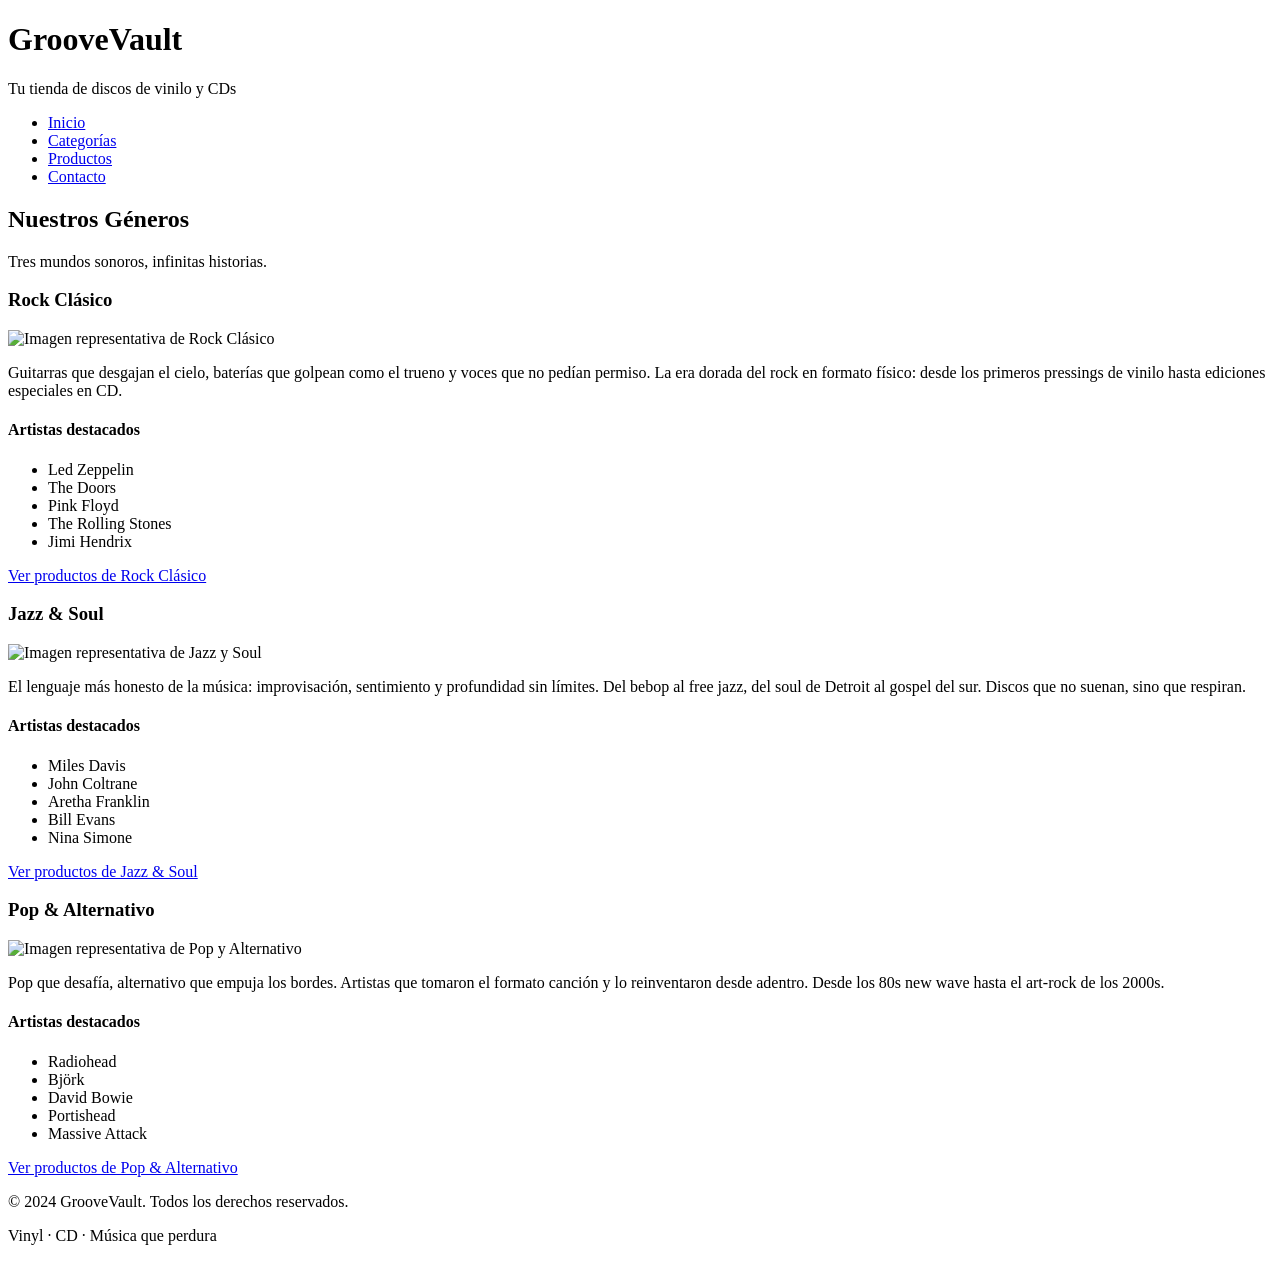
==== categorias.html @ 2c0c532e "V0.1" ====
<!DOCTYPE html>
<html lang="es">

    <head>
        <meta charset="UTF-8" />
        <meta name="viewport" content="width=device-width, initial-scale=1.0" />
        <title>Categorías — GrooveVault</title>
        <!-- <link rel="stylesheet" href="styles.css" /> -->
    </head>

    <body>

        <header>
            <h1>GrooveVault</h1>
            <p>Tu tienda de discos de vinilo y CDs</p>

            <nav>
                <ul>
                    <li><a href="index.html">Inicio</a></li>
                    <li><a href="categorias.html">Categorías</a></li>
                    <li><a href="productos.html">Productos</a></li>
                    <li><a href="contacto.html">Contacto</a></li>
                </ul>
            </nav>
        </header>

        <main>

            <section id="categorias">
                <h2>Nuestros Géneros</h2>
                <p>Tres mundos sonoros, infinitas historias.</p>

                <article id="rock">
                    <h3>Rock Clásico</h3>
                    <img src="img/rock.jpg" alt="Imagen representativa de Rock Clásico" />
                    <p>
                        Guitarras que desgajan el cielo, baterías que golpean como el trueno
                        y voces que no pedían permiso. La era dorada del rock en formato físico:
                        desde los primeros pressings de vinilo hasta ediciones especiales en CD.
                    </p>
                    <h4>Artistas destacados</h4>
                    <ul>
                        <li>Led Zeppelin</li>
                        <li>The Doors</li>
                        <li>Pink Floyd</li>
                        <li>The Rolling Stones</li>
                        <li>Jimi Hendrix</li>
                    </ul>
                    <a href="productos.html?cat=rock">Ver productos de Rock Clásico</a>
                </article>

                <article id="jazz">
                    <h3>Jazz & Soul</h3>
                    <img src="img/jazz.jpg" alt="Imagen representativa de Jazz y Soul" />
                    <p>
                        El lenguaje más honesto de la música: improvisación, sentimiento y
                        profundidad sin límites. Del bebop al free jazz, del soul de Detroit
                        al gospel del sur. Discos que no suenan, sino que respiran.
                    </p>
                    <h4>Artistas destacados</h4>
                    <ul>
                        <li>Miles Davis</li>
                        <li>John Coltrane</li>
                        <li>Aretha Franklin</li>
                        <li>Bill Evans</li>
                        <li>Nina Simone</li>
                    </ul>
                    <a href="productos.html?cat=jazz">Ver productos de Jazz & Soul</a>
                </article>

                <article id="pop">
                    <h3>Pop & Alternativo</h3>
                    <img src="img/pop.jpg" alt="Imagen representativa de Pop y Alternativo" />
                    <p>
                        Pop que desafía, alternativo que empuja los bordes. Artistas que tomaron
                        el formato canción y lo reinventaron desde adentro. Desde los 80s new wave
                        hasta el art-rock de los 2000s.
                    </p>
                    <h4>Artistas destacados</h4>
                    <ul>
                        <li>Radiohead</li>
                        <li>Björk</li>
                        <li>David Bowie</li>
                        <li>Portishead</li>
                        <li>Massive Attack</li>
                    </ul>
                    <a href="productos.html?cat=pop">Ver productos de Pop & Alternativo</a>
                </article>

            </section>

        </main>

        <footer>
            <p>&copy; 2024 GrooveVault. Todos los derechos reservados.</p>
            <p>Vinyl &middot; CD &middot; Música que perdura</p>
        </footer>

    </body>

</html>
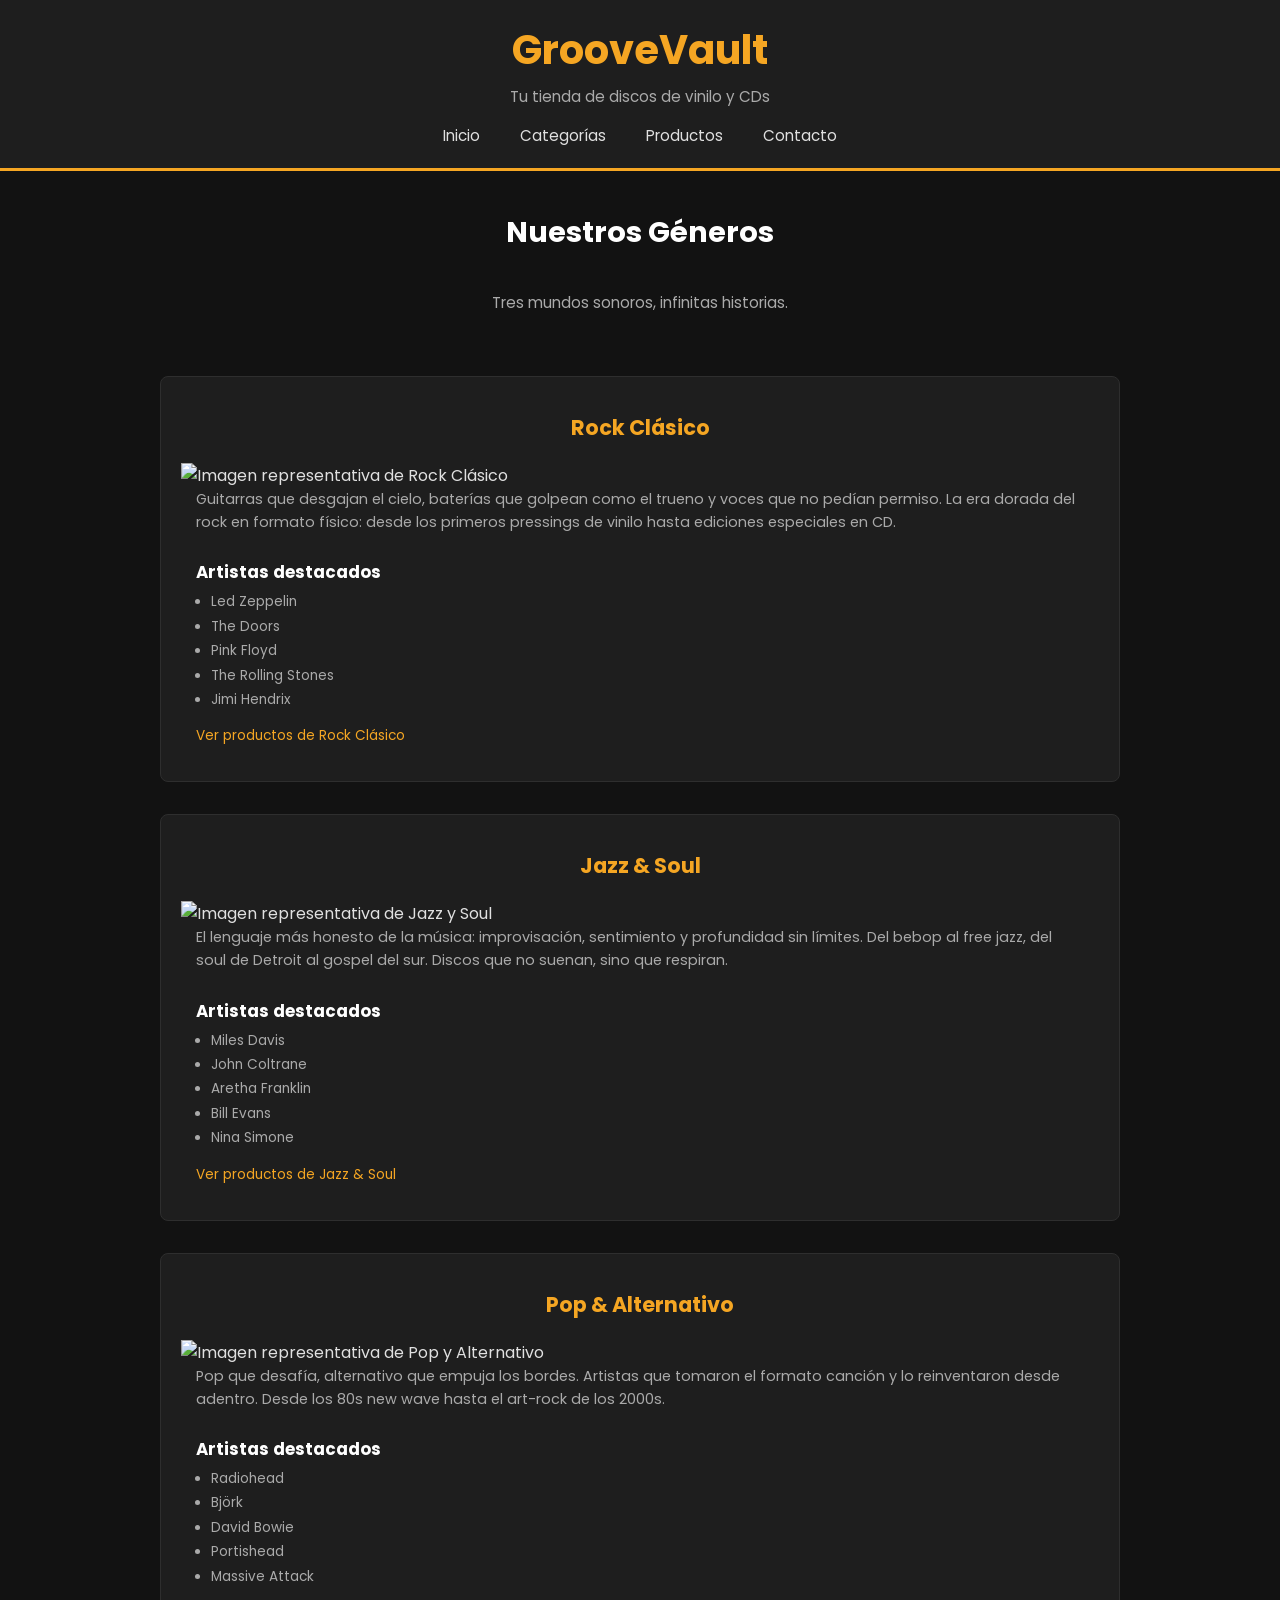
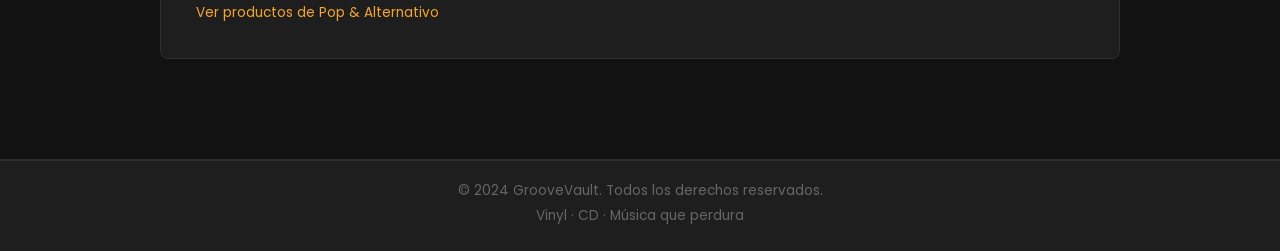
==== commit 2bfebff2: "Beta V1.0" ====
--- a/categorias.html
+++ b/categorias.html
@@ -5,7 +5,7 @@
         <meta charset="UTF-8" />
         <meta name="viewport" content="width=device-width, initial-scale=1.0" />
         <title>Categorías — GrooveVault</title>
-        <!-- <link rel="stylesheet" href="styles.css" /> -->
+        <link rel="stylesheet" href="assets/css/styles.css"/>
     </head>
 
     <body>
--- a/assets/css/styles.css
+++ b/assets/css/styles.css
@@ -0,0 +1,412 @@
+/* ============================================================
+    GrooveVault — Hoja de estilos principal
+   ============================================================ */
+
+/* ---- Fuentes de Google ---- */
+@import url('https://fonts.googleapis.com/css2?family=Poppins:wght@400;600;700&display=swap');
+
+/* ---- Reset básico ---- */
+* {
+    margin: 0;
+    padding: 0;
+    box-sizing: border-box;
+}
+
+body {
+    font-family: 'Poppins', sans-serif;
+    background-color: #121212;
+    color: #e0e0e0;
+}
+
+a {
+    text-decoration: none;
+    color: #f5a623;
+}
+
+a:hover {
+    text-decoration: underline;
+}
+
+img {
+    max-width: 100%;
+}
+
+/* ============================================================
+    HEADER
+   ============================================================ */
+header {
+    background-color: #1e1e1e;
+    padding: 20px;
+    text-align: center;
+    border-bottom: 3px solid #f5a623; /* Línea naranja decorativa */
+}
+
+header h1 {
+    font-size: 2.5rem;
+    color: #f5a623;
+    margin-bottom: 5px;
+}
+
+header p {
+    color: #aaaaaa;
+    font-size: 0.95rem;
+}
+
+/* ============================================================
+    NAV
+   ============================================================ */
+nav {
+    margin-top: 15px;
+}
+
+nav ul {
+    list-style: none;
+    display: flex;
+    justify-content: center;
+    gap: 20px;
+    flex-wrap: wrap;
+}
+
+nav ul li a {
+    color: #e0e0e0;
+    font-size: 0.95rem;
+    padding: 5px 10px;
+    border-radius: 4px;
+}
+
+nav ul li a:hover {
+    background-color: #f5a623;
+    color: #121212;
+    text-decoration: none;
+}
+
+/* Clase .active: agrégala manualmente en el <a> de la página actual.
+   Ejemplo: <a href="index.html" class="active">Inicio</a>        */
+nav ul li a.active {
+    background-color: #f5a623;
+    color: #121212;
+    font-weight: 600;
+}
+
+/* ============================================================
+    MAIN
+   ============================================================ */
+main {
+    max-width: 1000px;
+    margin: 0 auto;
+    padding: 40px 20px;
+}
+
+/* ============================================================
+    SECCIÓN BIENVENIDA (index.html)
+   ============================================================ */
+#bienvenida {
+    text-align: center;
+    margin-bottom: 50px;
+    padding: 40px 20px;
+    background-color: #1e1e1e;
+    border-radius: 8px;
+}
+
+#bienvenida h2 {
+    font-size: 2rem;
+    color: #ffffff;
+    margin-bottom: 15px;
+}
+
+#bienvenida p {
+    color: #aaaaaa;
+    max-width: 550px;
+    margin: 0 auto 25px;
+    line-height: 1.7;
+}
+
+#bienvenida a {
+    display: inline-block;
+    background-color: #f5a623;
+    color: #121212;
+    padding: 10px 25px;
+    border-radius: 5px;
+    font-weight: 600;
+}
+
+#bienvenida a:hover {
+    background-color: #e09410;
+    text-decoration: none;
+}
+
+/* ============================================================
+    SECCIÓN DESTACADOS — tarjetas de género (index.html)
+   ============================================================ */
+#destacados h2 {
+    font-size: 1.5rem;
+    color: #ffffff;
+    margin-bottom: 20px;
+    text-align: center;
+}
+
+.cards {
+    display: grid;
+    grid-template-columns: repeat(3, 1fr);
+    gap: 20px;
+}
+
+article {
+    background-color: #1e1e1e;
+    border-radius: 8px;
+    overflow: hidden;
+    border: 1px solid #2e2e2e;
+}
+
+article:hover {
+    border-color: #ffffff;
+}
+
+article img {
+    width: 100%;
+    height: 160px;
+    object-fit: cover;
+}
+
+article h3,
+article h4 {
+    padding: 15px 15px 5px;
+    color: #ffffff;
+    font-size: 1.05rem;
+}
+
+article p {
+    padding: 0 15px 10px;
+    color: #aaaaaa;
+    font-size: 0.9rem;
+    line-height: 1.6;
+}
+
+article ul {
+    padding: 0 15px 10px 30px;
+    color: #aaaaaa;
+    font-size: 0.85rem;
+    line-height: 1.8;
+}
+
+article a {
+    display: inline-block;
+    margin: 0 15px 15px;
+    font-size: 0.85rem;
+    color: #f5a623;
+}
+
+article strong {
+    color: #ffffff;
+}
+
+/* ============================================================
+    SECCIÓN CATEGORÍAS (categorias.html)
+   ============================================================ */
+#categorias {
+    display: flex;
+    flex-direction: column;
+    align-items: center;
+    gap: 32px;
+}
+
+#categorias > h2 {
+    font-size: 1.8rem;
+    color: #ffffff;
+    margin-bottom: 5px;
+}
+
+#categorias > p {
+    color: #aaaaaa;
+    margin-bottom: 30px;
+    font-size: 0.95rem;
+}
+
+article {
+    background-color: #1e1e1e;
+    border-radius: 8px;
+    padding: 20px;
+    width: 100%;
+    border: 1px solid #2e2e2e;
+}
+
+article h3 {
+    font-size: 1.3rem;
+    color: #f5a623;
+    margin-bottom: 15px;
+    text-align: center;
+}
+
+/* ============================================================
+    SECCIÓN CATÁLOGO / PRODUCTOS (productos.html)
+   ============================================================ */
+#catalogo > h2 {
+    font-size: 1.8rem;
+    color: #ffffff;
+    margin-bottom: 5px;
+    text-align: center;
+}
+
+#catalogo > p {
+    color: #aaaaaa;
+    margin-bottom: 30px;
+    font-size: 0.95rem;
+    text-align: center;
+}
+
+#catalogo section {
+    margin-bottom: 40px;
+}
+
+#catalogo section h3 {
+    font-size: 1.3rem;
+    color: #f5a623;
+    margin-bottom: 15px;
+    padding-bottom: 8px;
+    border-bottom: 1px solid #2e2e2e;
+    text-align: center;
+}
+
+/* Los article de productos se muestran en grilla de 3 columnas */
+#catalogo section {
+    display: grid;
+    grid-template-columns: repeat(3, 1fr);
+    gap: 20px;
+    align-items: start;
+}
+
+/* El h3 ocupa toda la fila */
+#catalogo section h3 {
+    grid-column: 1 / -1;
+}
+
+/* ============================================================
+    FORMULARIO DE CONTACTO (contacto.html)
+   ============================================================ */
+#contacto h2 {
+    font-size: 1.8rem;
+    color: #ffffff;
+    margin-bottom: 5px;
+    text-align: center;
+}
+
+#contacto > p {
+    color: #aaaaaa;
+    margin-bottom: 25px;
+    font-size: 0.95rem;
+    text-align: center;
+}
+
+#formulario-contacto section {
+    margin-bottom: 18px;
+    display: flex;
+    flex-direction: column;
+    gap: 6px;
+}
+
+label {
+    font-size: 0.9rem;
+    color: #cccccc;
+    font-weight: 600;
+}
+
+input,
+select,
+textarea {
+    background-color: #1e1e1e;
+    border: 1px solid #3a3a3a;
+    border-radius: 5px;
+    color: #e0e0e0;
+    font-family: 'Poppins', sans-serif;
+    font-size: 0.9rem;
+    padding: 10px 12px;
+    width: 100%;;
+}
+
+input:focus,
+select:focus,
+textarea:focus {
+    outline: none;
+    border-color: #f5a623;
+}
+
+textarea {
+    resize: none;
+    min-height: 50px;
+}
+
+select option {
+    background-color: #1e1e1e;
+}
+
+button[type="submit"] {
+    background-color: #f5a623;
+    color: #121212;
+    border: none;
+    border-radius: 5px;
+    cursor: pointer;
+    font-family: 'Poppins', sans-serif;
+    font-size: 0.95rem;
+    font-weight: 600;
+    padding: 12px 30px;
+}
+
+button[type="submit"]:hover {
+    background-color: #e09410;
+}
+
+/* ============================================================
+    FOOTER
+   ============================================================ */
+footer {
+    background-color: #1e1e1e;
+    border-top: 2px solid #2e2e2e;
+    text-align: center;
+    padding: 20px;
+    color: #666666;
+    font-size: 0.85rem;
+    margin-top: 60px;
+}
+
+footer p {
+    margin-bottom: 5px;
+}
+
+/* ============================================================
+    RESPONSIVE
+   ============================================================ */
+@media (max-width: 768px) {
+    header h1 {
+        font-size: 1.8rem;
+    }
+
+    .cards {
+        grid-template-columns: 1fr;
+    }
+
+    #bienvenida h2 {
+        font-size: 1.5rem;
+    }
+
+    #catalogo section {
+        grid-template-columns: 1fr;
+    }
+
+    #catalogo section h3 {
+        grid-column: 1;
+    }
+}
+
+@media (min-width: 769px) and (max-width: 960px) {
+    .cards {
+        grid-template-columns: repeat(2, 1fr);
+    }
+
+    #catalogo section {
+        grid-template-columns: repeat(2, 1fr);
+    }
+
+    #catalogo section h3 {
+        grid-column: 1 / -1;
+    }
+}
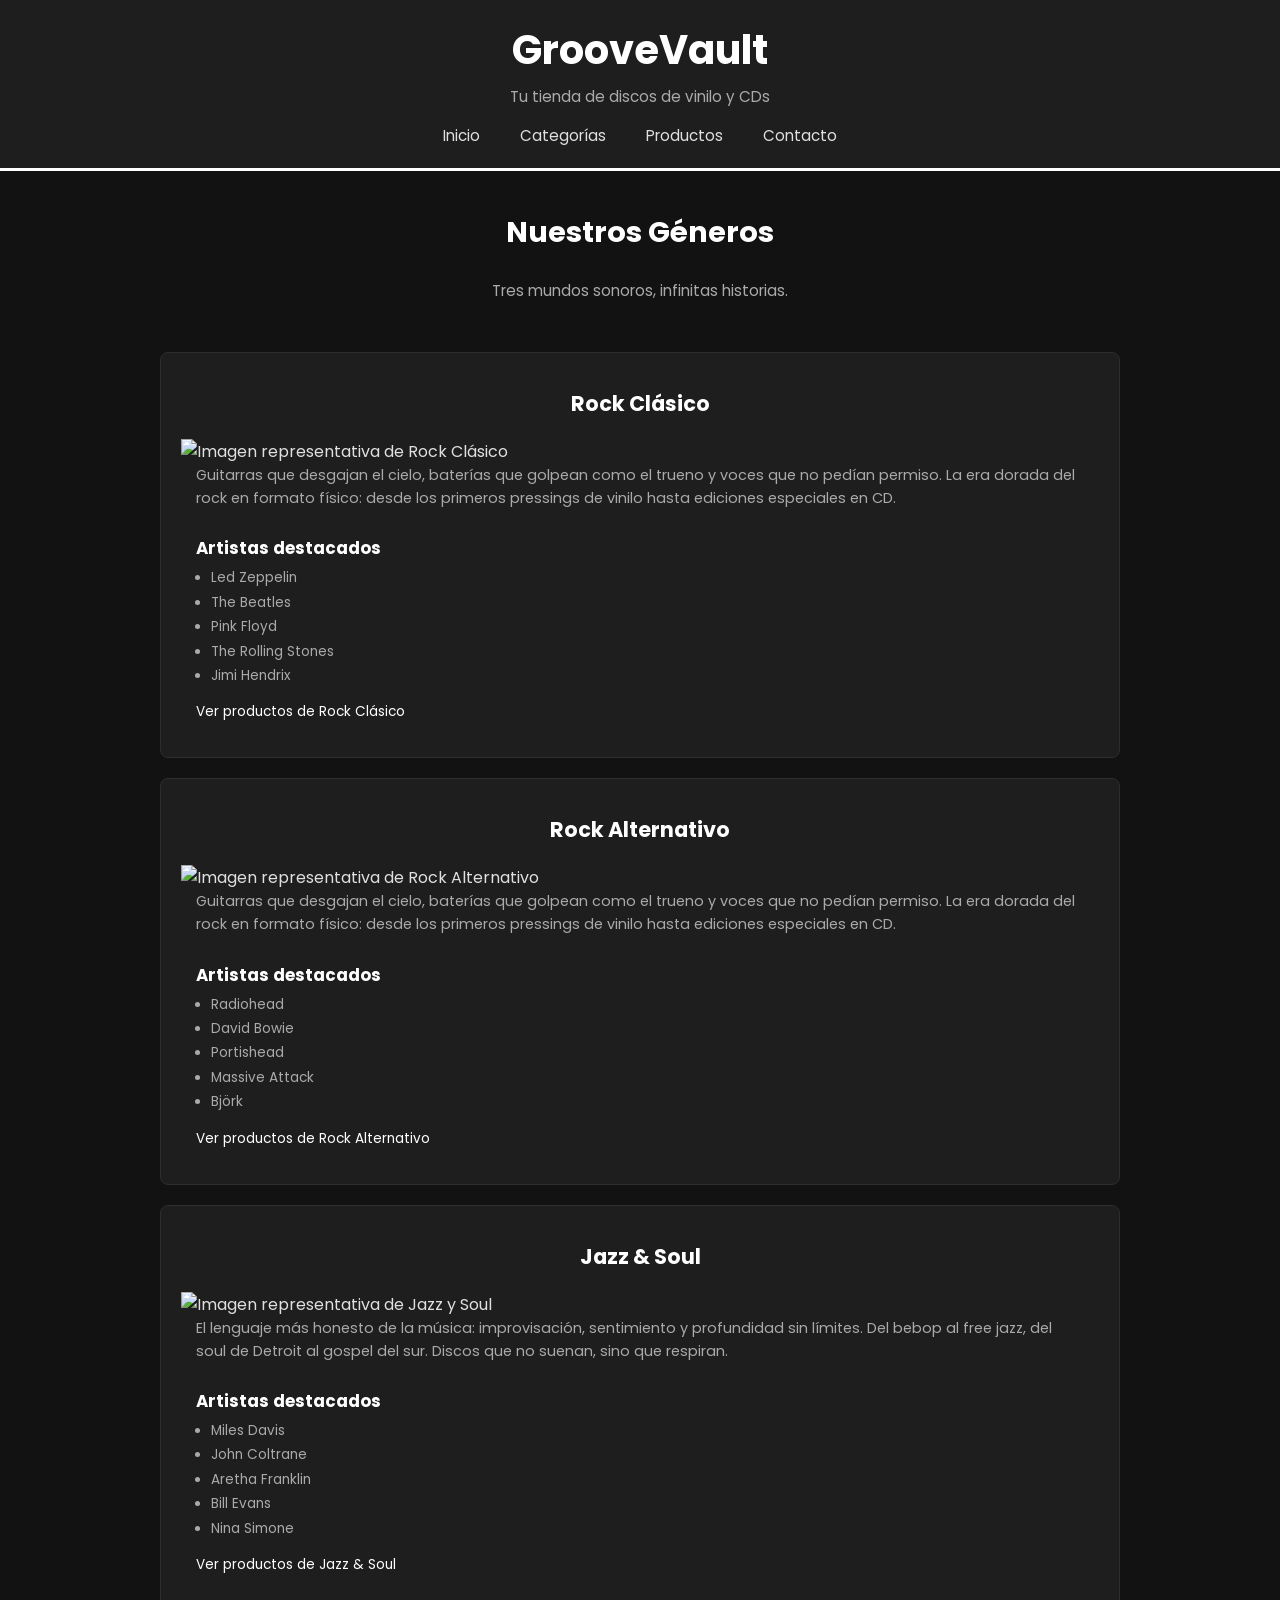
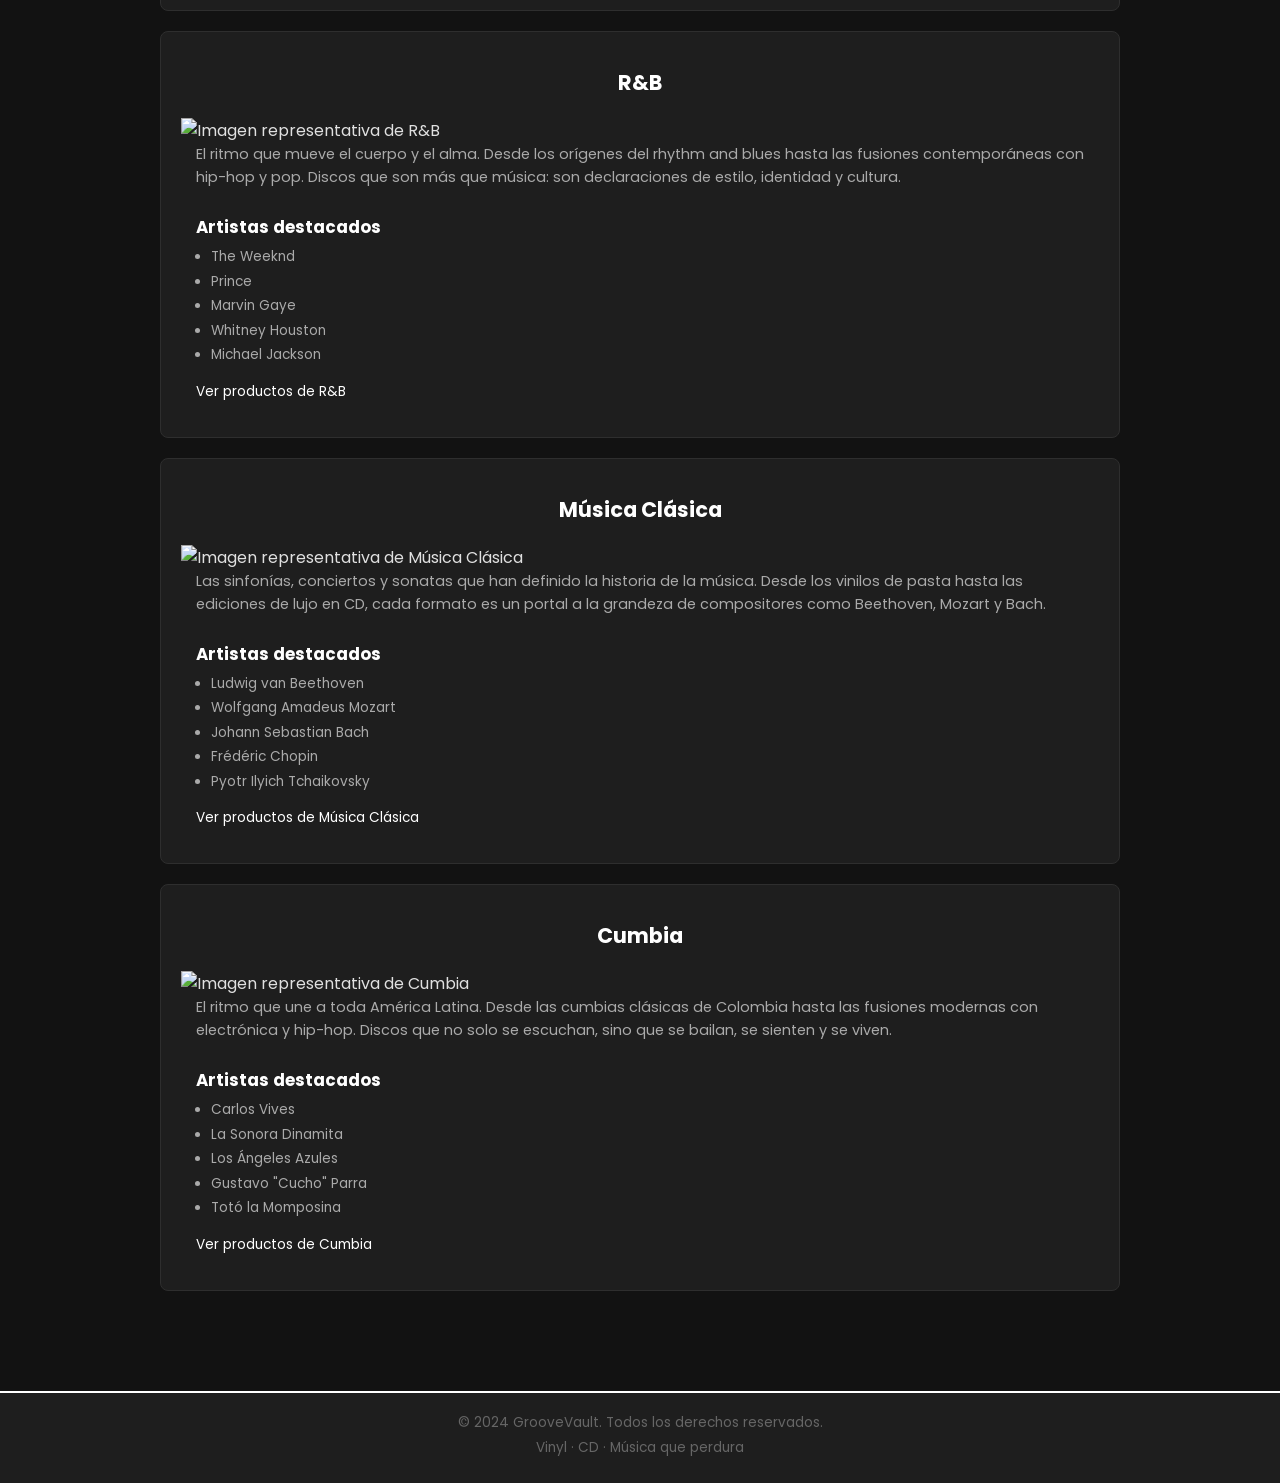
==== commit 1987d5fb: "Beta V1.1" ====
--- a/categorias.html
+++ b/categorias.html
@@ -32,7 +32,7 @@
 
                 <article id="rock">
                     <h3>Rock Clásico</h3>
-                    <img src="img/rock.jpg" alt="Imagen representativa de Rock Clásico" />
+                    <img src="https://townsquare.media/site/295/files/2017/12/Classic-Rock-Second-Best-Songs-Featured.jpg" alt="Imagen representativa de Rock Clásico" />
                     <p>
                         Guitarras que desgajan el cielo, baterías que golpean como el trueno
                         y voces que no pedían permiso. La era dorada del rock en formato físico:
@@ -41,7 +41,7 @@
                     <h4>Artistas destacados</h4>
                     <ul>
                         <li>Led Zeppelin</li>
-                        <li>The Doors</li>
+                        <li>The Beatles</li>
                         <li>Pink Floyd</li>
                         <li>The Rolling Stones</li>
                         <li>Jimi Hendrix</li>
@@ -49,9 +49,28 @@
                     <a href="productos.html?cat=rock">Ver productos de Rock Clásico</a>
                 </article>
 
+                <article id="rockalternativo">
+                    <h3>Rock Alternativo</h3>
+                    <img src="https://townsquare.media/site/295/files/2017/12/Classic-Rock-Second-Best-Songs-Featured.jpg" alt="Imagen representativa de Rock Alternativo" />
+                    <p>
+                        Guitarras que desgajan el cielo, baterías que golpean como el trueno
+                        y voces que no pedían permiso. La era dorada del rock en formato físico:
+                        desde los primeros pressings de vinilo hasta ediciones especiales en CD.
+                    </p>
+                    <h4>Artistas destacados</h4>
+                    <ul>
+                        <li>Radiohead</li>
+                        <li>David Bowie</li>
+                        <li>Portishead</li>
+                        <li>Massive Attack</li>
+                        <li>Björk</li>
+                    </ul>
+                    <a href="productos.html?cat=rockalternativo">Ver productos de Rock Alternativo</a>
+                </article>
+
                 <article id="jazz">
                     <h3>Jazz & Soul</h3>
-                    <img src="img/jazz.jpg" alt="Imagen representativa de Jazz y Soul" />
+                    <img src="https://www.merca2.es/wp-content/uploads/2023/12/imagen-jazz.jpg" alt="Imagen representativa de Jazz y Soul" />
                     <p>
                         El lenguaje más honesto de la música: improvisación, sentimiento y
                         profundidad sin límites. Del bebop al free jazz, del soul de Detroit
@@ -68,23 +87,61 @@
                     <a href="productos.html?cat=jazz">Ver productos de Jazz & Soul</a>
                 </article>
 
-                <article id="pop">
-                    <h3>Pop & Alternativo</h3>
-                    <img src="img/pop.jpg" alt="Imagen representativa de Pop y Alternativo" />
+                <article id="R&B">
+                    <h3>R&B</h3>
+                    <img src="https://www.merca2.es/wp-content/uploads/2023/12/imagen-rb.jpg" alt="Imagen representativa de R&B" />
                     <p>
-                        Pop que desafía, alternativo que empuja los bordes. Artistas que tomaron
-                        el formato canción y lo reinventaron desde adentro. Desde los 80s new wave
-                        hasta el art-rock de los 2000s.
+                        El ritmo que mueve el cuerpo y el alma. Desde los orígenes del rhythm and blues
+                        hasta las fusiones contemporáneas con hip-hop y pop. Discos que son más que música:
+                        son declaraciones de estilo, identidad y cultura.
                     </p>
                     <h4>Artistas destacados</h4>
                     <ul>
-                        <li>Radiohead</li>
-                        <li>Björk</li>
-                        <li>David Bowie</li>
-                        <li>Portishead</li>
-                        <li>Massive Attack</li>
+                        <li>The Weeknd</li>
+                        <li>Prince</li>
+                        <li>Marvin Gaye</li>
+                        <li>Whitney Houston</li>
+                        <li>Michael Jackson</li>
                     </ul>
-                    <a href="productos.html?cat=pop">Ver productos de Pop & Alternativo</a>
+                    <a href="productos.html?cat=R&B">Ver productos de R&B</a>
+                </article>
+
+                <article id="musicaclasica">
+                    <h3>Música Clásica</h3>
+                    <img src="https://www.musical.com.ar/wp-content/uploads/2021/05/musica-clasica.jpg" alt="Imagen representativa de Música Clásica" />
+                    <p>
+                        Las sinfonías, conciertos y sonatas que han definido la historia de la música.
+                        Desde los vinilos de pasta hasta las ediciones de lujo en CD, cada formato
+                        es un portal a la grandeza de compositores como Beethoven, Mozart y Bach.
+                    </p>
+                    <h4>Artistas destacados</h4>
+                    <ul>
+                        <li>Ludwig van Beethoven</li>
+                        <li>Wolfgang Amadeus Mozart</li>
+                        <li>Johann Sebastian Bach</li>
+                        <li>Frédéric Chopin</li>
+                        <li>Pyotr Ilyich Tchaikovsky</li>
+                    </ul>
+                    <a href="productos.html?cat=musicaclasica">Ver productos de Música Clásica</a>
+                </article>
+
+                <article id="cumbia">
+                    <h3>Cumbia</h3>
+                    <img src="https://www.musical.com.ar/wp-content/uploads/2021/05/cumbia.jpg" alt="Imagen representativa de Cumbia" />
+                    <p>
+                        El ritmo que une a toda América Latina. Desde las cumbias clásicas de Colombia
+                        hasta las fusiones modernas con electrónica y hip-hop. Discos que no solo se escuchan,
+                        sino que se bailan, se sienten y se viven.
+                    </p>
+                    <h4>Artistas destacados</h4>
+                    <ul>
+                        <li>Carlos Vives</li>
+                        <li>La Sonora Dinamita</li>
+                        <li>Los Ángeles Azules</li>
+                        <li>Gustavo "Cucho" Parra</li>
+                        <li>Totó la Momposina</li>
+                    </ul>
+                    <a href="productos.html?cat=cumbia">Ver productos de Cumbia</a>
                 </article>
 
             </section>
--- a/assets/css/styles.css
+++ b/assets/css/styles.css
@@ -16,15 +16,18 @@
     font-family: 'Poppins', sans-serif;
     background-color: #121212;
     color: #e0e0e0;
+    min-height: 100vh;
+    display: flex;
+    flex-direction: column;
 }
 
 a {
     text-decoration: none;
-    color: #f5a623;
 }
 
 a:hover {
-    text-decoration: underline;
+    background-color: #e0e0e0;
+    color: black;
 }
 
 img {
@@ -38,12 +41,12 @@
     background-color: #1e1e1e;
     padding: 20px;
     text-align: center;
-    border-bottom: 3px solid #f5a623; /* Línea naranja decorativa */
+    border-bottom: 3px solid #ffffff; /* Línea naranja decorativa */
 }
 
 header h1 {
     font-size: 2.5rem;
-    color: #f5a623;
+    color: #ffffff;
     margin-bottom: 5px;
 }
 
@@ -75,7 +78,7 @@
 }
 
 nav ul li a:hover {
-    background-color: #f5a623;
+    background-color: #ffffff;
     color: #121212;
     text-decoration: none;
 }
@@ -83,7 +86,7 @@
 /* Clase .active: agrégala manualmente en el <a> de la página actual.
    Ejemplo: <a href="index.html" class="active">Inicio</a>        */
 nav ul li a.active {
-    background-color: #f5a623;
+    background-color: #ffffff;
     color: #121212;
     font-weight: 600;
 }
@@ -95,6 +98,7 @@
     max-width: 1000px;
     margin: 0 auto;
     padding: 40px 20px;
+    flex: 1;
 }
 
 /* ============================================================
@@ -123,7 +127,7 @@
 
 #bienvenida a {
     display: inline-block;
-    background-color: #f5a623;
+    background-color: #ffffff;
     color: #121212;
     padding: 10px 25px;
     border-radius: 5px;
@@ -131,7 +135,7 @@
 }
 
 #bienvenida a:hover {
-    background-color: #e09410;
+    background-color: #ffffff;
     text-decoration: none;
 }
 
@@ -147,8 +151,9 @@
 
 .cards {
     display: grid;
-    grid-template-columns: repeat(3, 1fr);
+    grid-template-columns: repeat(3, minmax(0, 300px));
     gap: 20px;
+    justify-content: center;
 }
 
 article {
@@ -156,6 +161,8 @@
     border-radius: 8px;
     overflow: hidden;
     border: 1px solid #2e2e2e;
+    height: 100%;
+    /* SIN width: 100% ni padding aquí */
 }
 
 article:hover {
@@ -193,7 +200,7 @@
     display: inline-block;
     margin: 0 15px 15px;
     font-size: 0.85rem;
-    color: #f5a623;
+    color: #ffffff;
 }
 
 article strong {
@@ -207,7 +214,7 @@
     display: flex;
     flex-direction: column;
     align-items: center;
-    gap: 32px;
+    gap: 20px;
 }
 
 #categorias > h2 {
@@ -222,23 +229,20 @@
     font-size: 0.95rem;
 }
 
-article {
-    background-color: #1e1e1e;
-    border-radius: 8px;
+#categorias article {
     padding: 20px;
-    width: 100%;
-    border: 1px solid #2e2e2e;
+    width: 100%;    
 }
 
 article h3 {
     font-size: 1.3rem;
-    color: #f5a623;
+    color: #ffffff;
     margin-bottom: 15px;
     text-align: center;
 }
 
 /* ============================================================
-    SECCIÓN CATÁLOGO / PRODUCTOS (productos.html)
+    SECCIÓN PRODUCTOS
    ============================================================ */
 #catalogo > h2 {
     font-size: 1.8rem;
@@ -254,13 +258,9 @@
     text-align: center;
 }
 
-#catalogo section {
-    margin-bottom: 40px;
-}
-
 #catalogo section h3 {
     font-size: 1.3rem;
-    color: #f5a623;
+    color: #ffffff;
     margin-bottom: 15px;
     padding-bottom: 8px;
     border-bottom: 1px solid #2e2e2e;
@@ -270,14 +270,25 @@
 /* Los article de productos se muestran en grilla de 3 columnas */
 #catalogo section {
     display: grid;
-    grid-template-columns: repeat(3, 1fr);
+    grid-template-columns: repeat(3, minmax(0, 300px));
     gap: 20px;
-    align-items: start;
+    align-items: stretch;
+    margin-bottom: 40px;
+    justify-content: center;
 }
 
 /* El h3 ocupa toda la fila */
 #catalogo section h3 {
     grid-column: 1 / -1;
+}
+
+#catalogo article {
+    padding: 15px;
+    justify-content: center;
+}
+
+#catalogo article > h4 {
+    justify-content: center;
 }
 
 /* ============================================================
@@ -327,7 +338,7 @@
 select:focus,
 textarea:focus {
     outline: none;
-    border-color: #f5a623;
+    border-color: #ffffff;
 }
 
 textarea {
@@ -340,8 +351,8 @@
 }
 
 button[type="submit"] {
-    background-color: #f5a623;
-    color: #121212;
+    background-color: #000000;
+    color: #ffffff;
     border: none;
     border-radius: 5px;
     cursor: pointer;
@@ -352,7 +363,8 @@
 }
 
 button[type="submit"]:hover {
-    background-color: #e09410;
+    background-color: #494949;
+    color: white;
 }
 
 /* ============================================================
@@ -360,7 +372,7 @@
    ============================================================ */
 footer {
     background-color: #1e1e1e;
-    border-top: 2px solid #2e2e2e;
+    border-top: 2px solid #ffffff;
     text-align: center;
     padding: 20px;
     color: #666666;
@@ -372,6 +384,7 @@
     margin-bottom: 5px;
 }
 
+
 /* ============================================================
     RESPONSIVE
    ============================================================ */
@@ -381,7 +394,8 @@
     }
 
     .cards {
-        grid-template-columns: 1fr;
+        grid-template-columns: repeat(auto-fit, minmax(280px, 300px));
+        justify-content: center;
     }
 
     #bienvenida h2 {
@@ -403,7 +417,8 @@
     }
 
     #catalogo section {
-        grid-template-columns: repeat(2, 1fr);
+        grid-template-columns: repeat(2, minmax(0, 300px));
+        justify-content: center;
     }
 
     #catalogo section h3 {
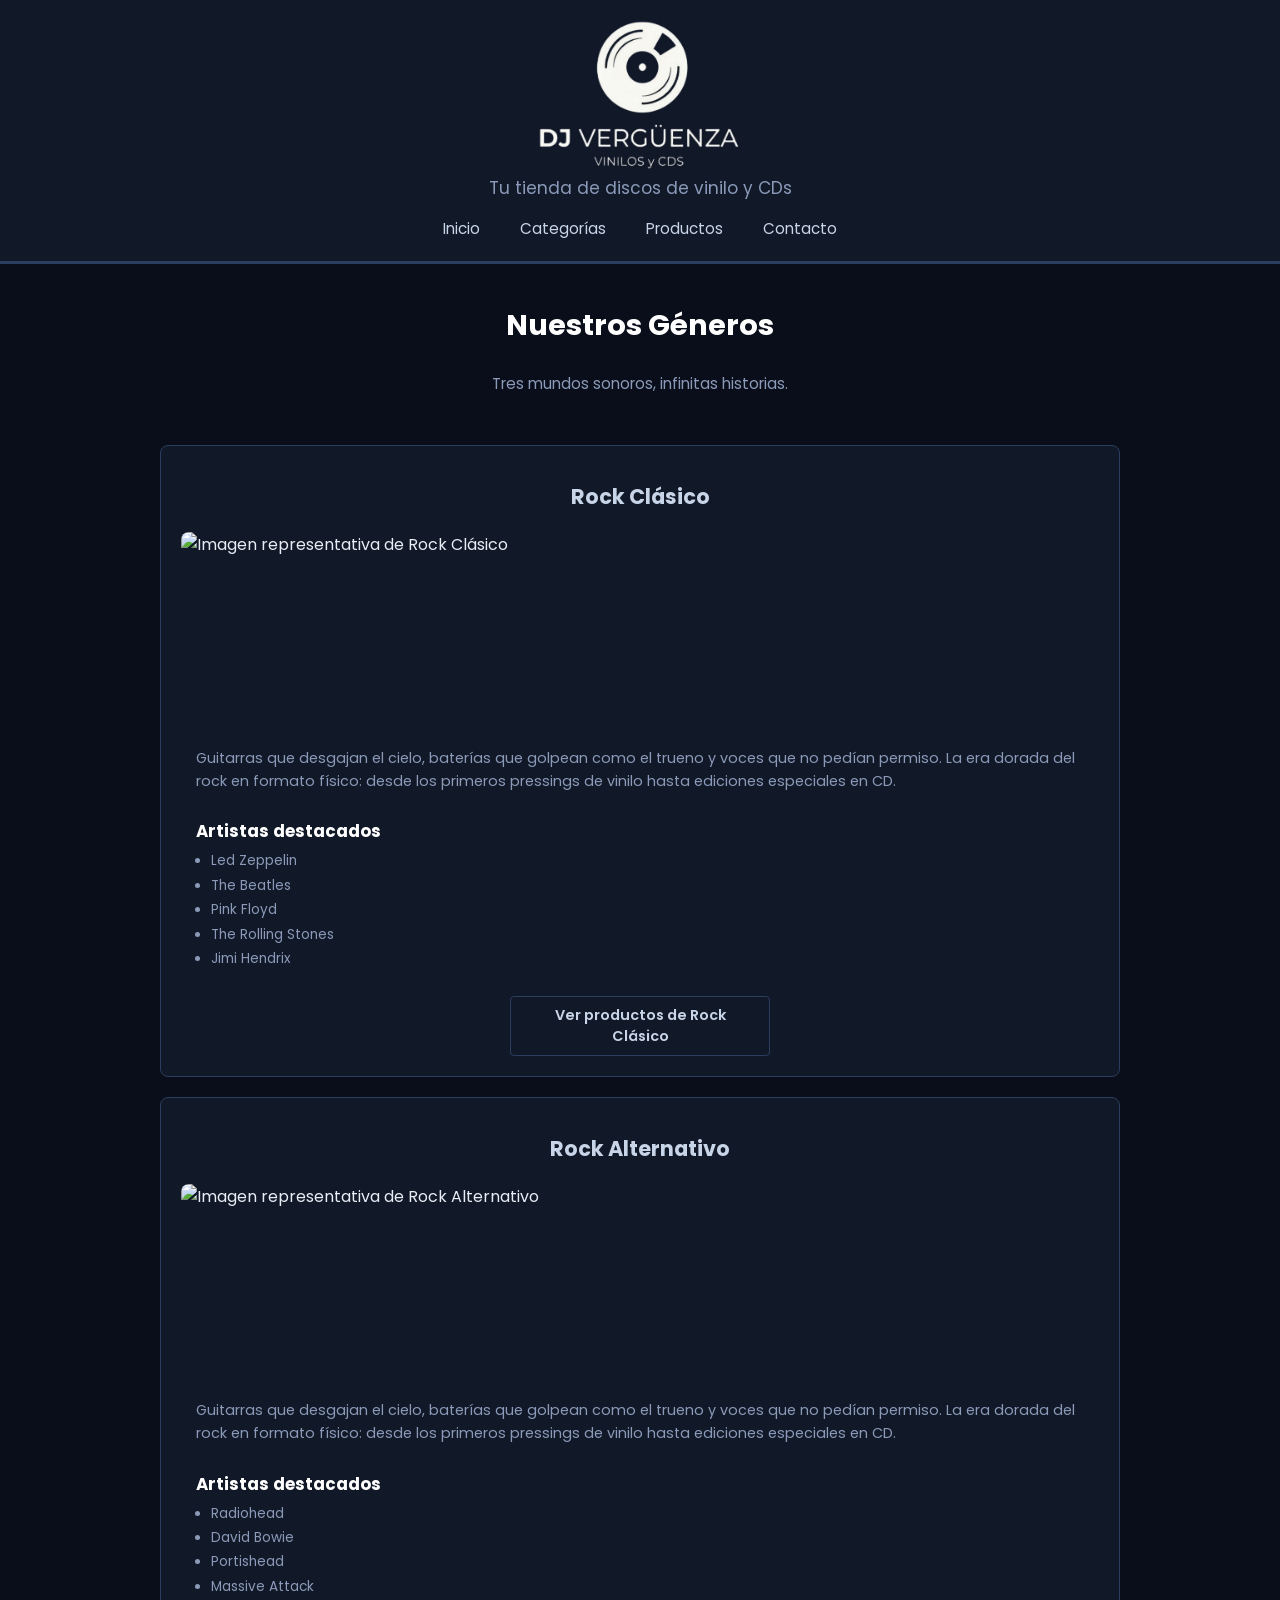
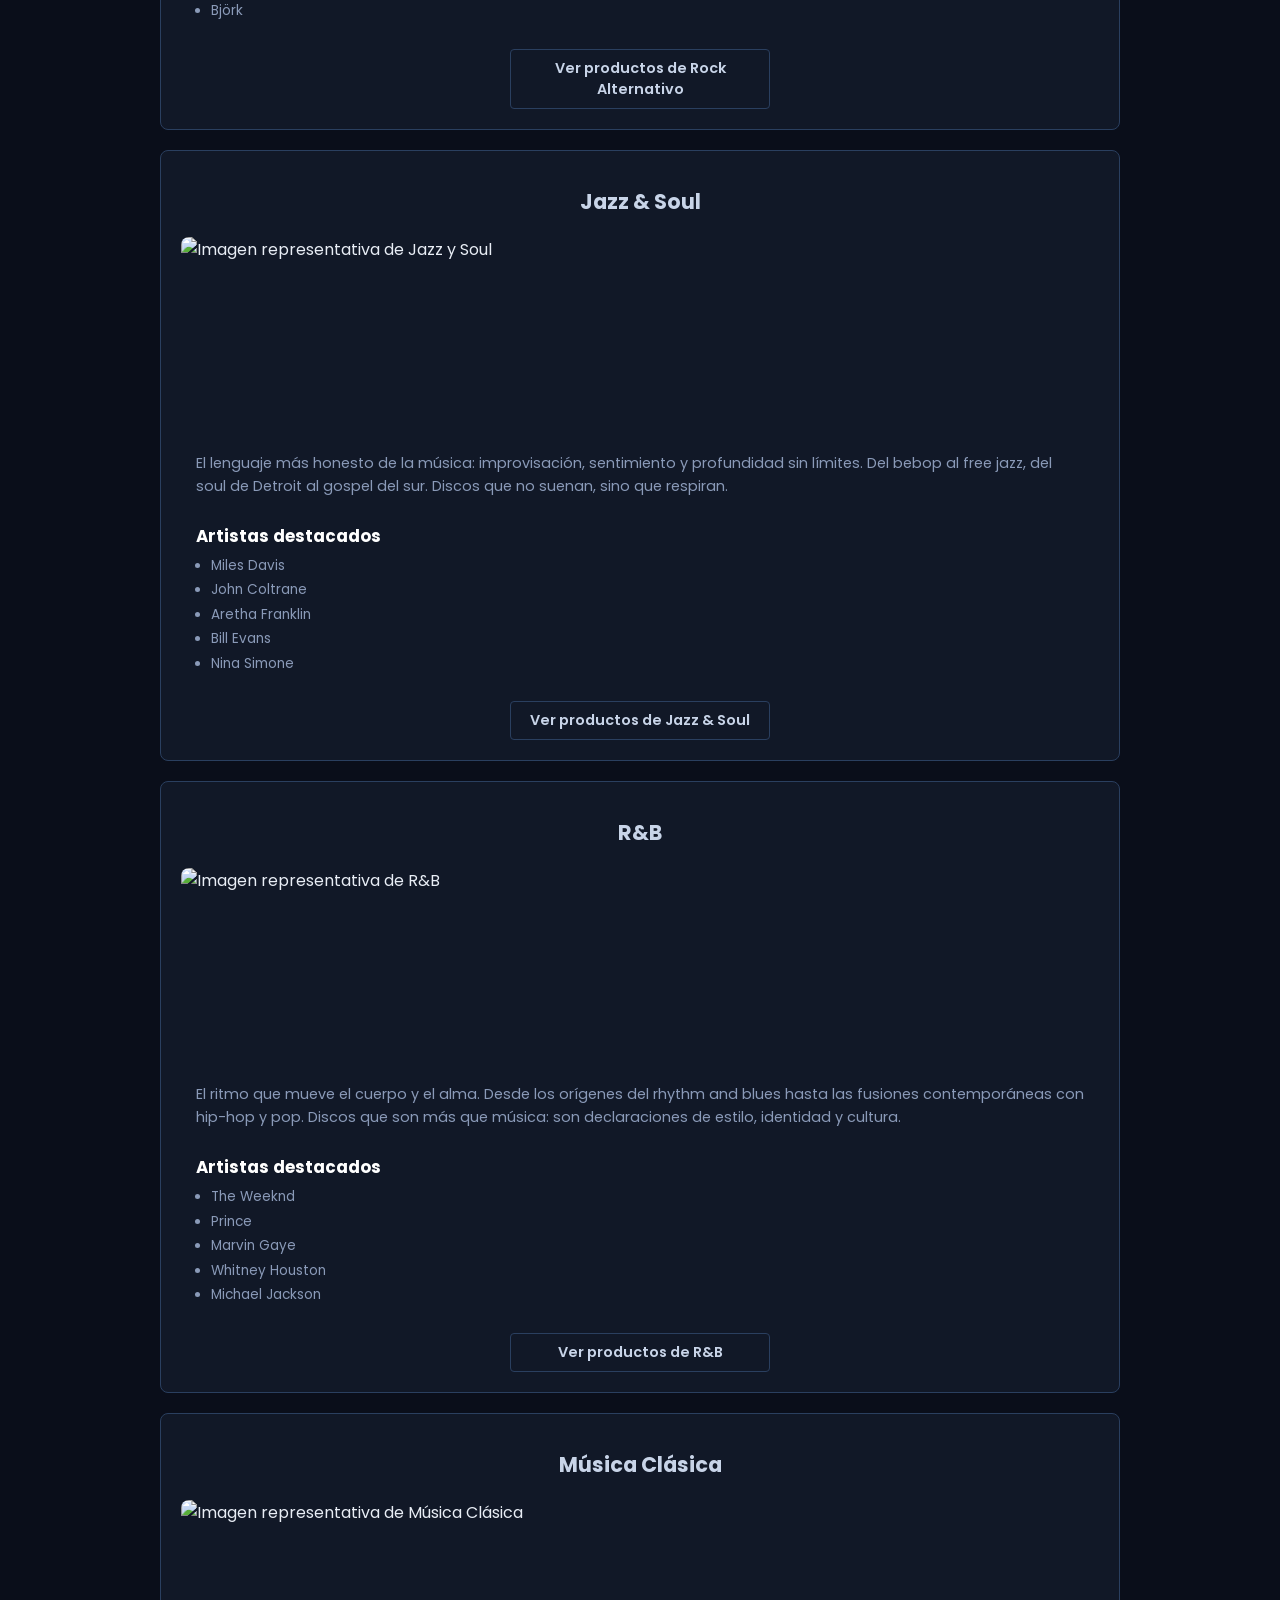
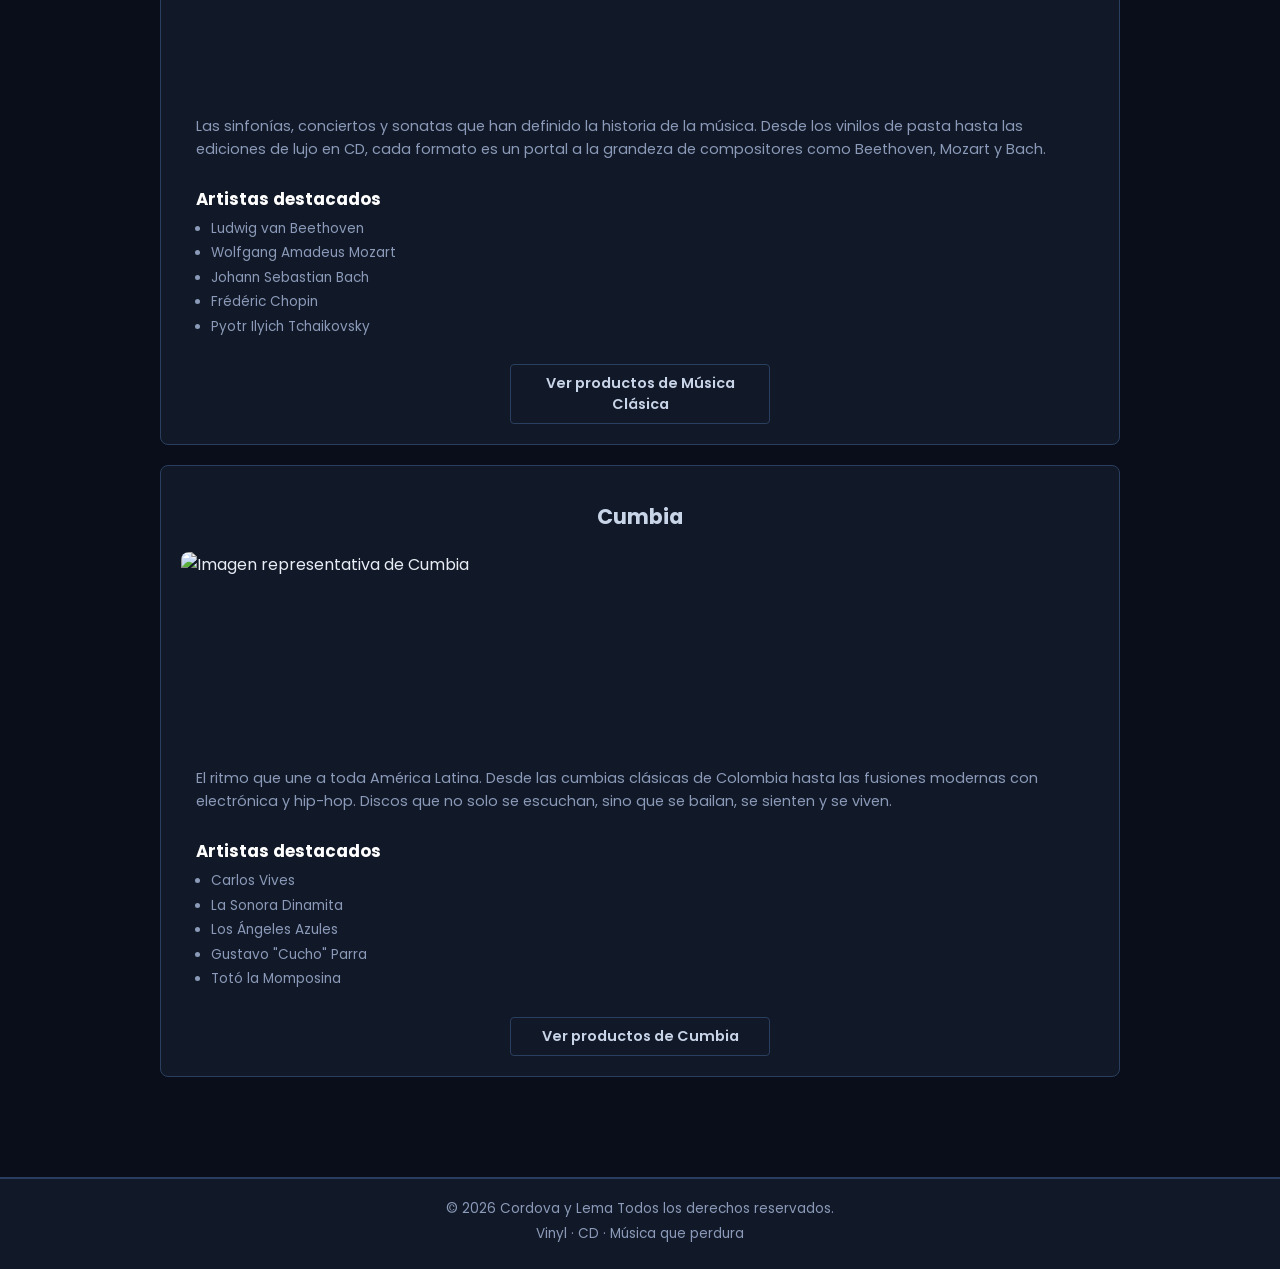
==== commit 943dced3: "Beta V1.2" ====
--- a/categorias.html
+++ b/categorias.html
@@ -11,7 +11,7 @@
     <body>
 
         <header>
-            <h1>GrooveVault</h1>
+            <h1><img src="assets/img/Logo2.jpeg" alt="DjVerguenza"/></h1>
             <p>Tu tienda de discos de vinilo y CDs</p>
 
             <nav>
@@ -149,7 +149,7 @@
         </main>
 
         <footer>
-            <p>&copy; 2024 GrooveVault. Todos los derechos reservados.</p>
+            <p>&copy; 2026 Cordova y Lema Todos los derechos reservados.</p>
             <p>Vinyl &middot; CD &middot; Música que perdura</p>
         </footer>
 
--- a/assets/css/styles.css
+++ b/assets/css/styles.css
@@ -1,5 +1,13 @@
 /* ============================================================
-    GrooveVault — Hoja de estilos principal
+    MAPA DE COLORES:
+    #0a0e1a  →  fondo general       (negro azulado profundo)
+    #111827  →  fondo tarjeta       (azul noche)
+    #1e2d45  →  fondo elevado       (azul oscuro medio)
+    #e8edf5  →  texto principal     (blanco frío)
+    #8a9ab8  →  texto secundario    (azul grisáceo)
+    #c8d4e8  →  acento suave        (azul claro, para títulos)
+    #2a3f5f  →  bordes              (azul oscuro sutil)
+    #ffffff  →  acento blanco puro  (hover, botones activos)
    ============================================================ */
 
 /* ---- Fuentes de Google ---- */
@@ -14,8 +22,8 @@
 
 body {
     font-family: 'Poppins', sans-serif;
-    background-color: #121212;
-    color: #e0e0e0;
+    background-color: #0a0e1a;
+    color: #e8edf5;
     min-height: 100vh;
     display: flex;
     flex-direction: column;
@@ -23,11 +31,11 @@
 
 a {
     text-decoration: none;
+    color: inherit;
 }
 
 a:hover {
-    background-color: #e0e0e0;
-    color: black;
+    text-decoration: none;
 }
 
 img {
@@ -38,10 +46,10 @@
     HEADER
    ============================================================ */
 header {
-    background-color: #1e1e1e;
+    background-color: #111827;
     padding: 20px;
     text-align: center;
-    border-bottom: 3px solid #ffffff; /* Línea naranja decorativa */
+    border-bottom: 3px solid #2a3f5f;
 }
 
 header h1 {
@@ -51,10 +59,16 @@
 }
 
 header p {
-    color: #aaaaaa;
-    font-size: 0.95rem;
-}
-
+    color: #8a9ab8;
+    font-size: 17px;
+}
+
+header h1 img {
+    height: 150px;      /* ajusta este número a gusto */
+    width: auto;       /* mantiene la proporción original */
+    display: block;
+    margin: 0 auto;    /* centra horizontalmente */
+}
 /* ============================================================
     NAV
    ============================================================ */
@@ -71,23 +85,21 @@
 }
 
 nav ul li a {
-    color: #e0e0e0;
+    color: #c8d4e8;
     font-size: 0.95rem;
     padding: 5px 10px;
     border-radius: 4px;
 }
 
 nav ul li a:hover {
-    background-color: #ffffff;
-    color: #121212;
+    background-color: #003791;
+    color: #ffffff;
     text-decoration: none;
 }
 
-/* Clase .active: agrégala manualmente en el <a> de la página actual.
-   Ejemplo: <a href="index.html" class="active">Inicio</a>        */
 nav ul li a.active {
-    background-color: #ffffff;
-    color: #121212;
+    background-color: #1e2d45;
+    color: #ffffff;
     font-weight: 600;
 }
 
@@ -108,8 +120,9 @@
     text-align: center;
     margin-bottom: 50px;
     padding: 40px 20px;
-    background-color: #1e1e1e;
+    background-color: #111827;
     border-radius: 8px;
+    border: 1px solid #2a3f5f;
 }
 
 #bienvenida h2 {
@@ -119,7 +132,7 @@
 }
 
 #bienvenida p {
-    color: #aaaaaa;
+    color: #8a9ab8;
     max-width: 550px;
     margin: 0 auto 25px;
     line-height: 1.7;
@@ -127,21 +140,26 @@
 
 #bienvenida a {
     display: inline-block;
-    background-color: #ffffff;
-    color: #121212;
+    background-color: #1e2d45;
+    color: #ffffff;
     padding: 10px 25px;
     border-radius: 5px;
     font-weight: 600;
+    border: 1px solid #2a3f5f;
 }
 
 #bienvenida a:hover {
-    background-color: #ffffff;
-    text-decoration: none;
-}
-
-/* ============================================================
-    SECCIÓN DESTACADOS — tarjetas de género (index.html)
-   ============================================================ */
+    background-color: #2a3f5f;
+    color: #ffffff;
+}
+
+/* ============================================================
+    SECCIÓN DESTACADOS (index.html)
+   ============================================================ */
+#destacados {
+    margin-bottom: 40px;
+}
+
 #destacados h2 {
     font-size: 1.5rem;
     color: #ffffff;
@@ -149,6 +167,36 @@
     text-align: center;
 }
 
+#destacados article img {
+    height: 140px;
+    aspect-ratio: auto;
+}
+
+#destacados article p {
+    padding: 10px 15px 8px;
+    text-align: center;
+}
+
+#destacados article a {
+    display: block;
+    margin: 0 15px 15px;
+    padding: 6px 0;
+    font-size: 0.85rem;
+    font-weight: 600;
+    color: #c8d4e8;
+    text-align: center;
+    border: 1px solid #2a3f5f;
+    border-radius: 4px;
+}
+
+#destacados article a:hover {
+    background-color: #1e2d45;
+    color: #ffffff;
+}
+
+/* ============================================================
+    TARJETAS .cards
+   ============================================================ */
 .cards {
     display: grid;
     grid-template-columns: repeat(3, minmax(0, 300px));
@@ -156,23 +204,27 @@
     justify-content: center;
 }
 
+/* ============================================================
+    ARTICLE — base compartida
+   ============================================================ */
 article {
-    background-color: #1e1e1e;
+    background-color: #111827;
     border-radius: 8px;
     overflow: hidden;
-    border: 1px solid #2e2e2e;
+    border: 1px solid #2a3f5f;
     height: 100%;
-    /* SIN width: 100% ni padding aquí */
 }
 
 article:hover {
-    border-color: #ffffff;
+    border-color: #c8d4e8;
 }
 
 article img {
     width: 100%;
-    height: 160px;
+    aspect-ratio: 1 / 1;
     object-fit: cover;
+    object-position: center;
+    display: block;
 }
 
 article h3,
@@ -184,14 +236,14 @@
 
 article p {
     padding: 0 15px 10px;
-    color: #aaaaaa;
+    color: #8a9ab8;
     font-size: 0.9rem;
     line-height: 1.6;
 }
 
 article ul {
     padding: 0 15px 10px 30px;
-    color: #aaaaaa;
+    color: #8a9ab8;
     font-size: 0.85rem;
     line-height: 1.8;
 }
@@ -200,11 +252,11 @@
     display: inline-block;
     margin: 0 15px 15px;
     font-size: 0.85rem;
-    color: #ffffff;
+    color: #c8d4e8;
 }
 
 article strong {
-    color: #ffffff;
+    color: #e8edf5;
 }
 
 /* ============================================================
@@ -224,25 +276,52 @@
 }
 
 #categorias > p {
-    color: #aaaaaa;
+    color: #8a9ab8;
     margin-bottom: 30px;
     font-size: 0.95rem;
 }
 
 #categorias article {
     padding: 20px;
-    width: 100%;    
+    width: 100%;
+}
+
+#categorias article img {
+    width: 100%;
+    height: 200px;
+    aspect-ratio: auto;
+    object-fit: cover;
+    border-radius: 8px;
+    margin-bottom: 15px;
 }
 
 article h3 {
     font-size: 1.3rem;
-    color: #ffffff;
+    color: #c8d4e8;
     margin-bottom: 15px;
     text-align: center;
 }
 
-/* ============================================================
-    SECCIÓN PRODUCTOS
+#categorias article a {
+    display: block;
+    text-align: center;
+    margin: 15px auto 0;
+    max-width: 260px;
+    padding: 8px 16px;
+    color: #c8d4e8;
+    border: 1px solid #2a3f5f;
+    border-radius: 4px;
+    font-size: 0.9rem;
+    font-weight: 600;
+}
+
+#categorias article a:hover {
+    background-color: #1e2d45;
+    color: #ffffff;
+}
+
+/* ============================================================
+    SECCIÓN PRODUCTOS (productos.html)
    ============================================================ */
 #catalogo > h2 {
     font-size: 1.8rem;
@@ -252,43 +331,43 @@
 }
 
 #catalogo > p {
-    color: #aaaaaa;
+    color: #8a9ab8;
     margin-bottom: 30px;
     font-size: 0.95rem;
     text-align: center;
 }
 
-#catalogo section h3 {
-    font-size: 1.3rem;
-    color: #ffffff;
-    margin-bottom: 15px;
-    padding-bottom: 8px;
-    border-bottom: 1px solid #2e2e2e;
-    text-align: center;
-}
-
-/* Los article de productos se muestran en grilla de 3 columnas */
-#catalogo section {
+#catalogo > section {
     display: grid;
     grid-template-columns: repeat(3, minmax(0, 300px));
     gap: 20px;
     align-items: stretch;
-    margin-bottom: 40px;
+    text-align: center;
     justify-content: center;
-}
-
-/* El h3 ocupa toda la fila */
-#catalogo section h3 {
+    margin-bottom: 48px;
+}
+
+#catalogo > section > h3 {
     grid-column: 1 / -1;
+    font-size: 1.3rem;
+    color: #c8d4e8;
+    padding-bottom: 8px;
+    border-bottom: 1px solid #2a3f5f;
+    text-align: center;
+    margin-bottom: 0;
 }
 
 #catalogo article {
     padding: 15px;
-    justify-content: center;
-}
-
-#catalogo article > h4 {
-    justify-content: center;
+}
+
+#catalogo article img {
+    width: 100%;
+    height: 300px;
+    aspect-ratio: auto;
+    object-fit: cover;
+    border-radius: 8px;
+    margin-bottom: 20px;
 }
 
 /* ============================================================
@@ -302,7 +381,7 @@
 }
 
 #contacto > p {
-    color: #aaaaaa;
+    color: #8a9ab8;
     margin-bottom: 25px;
     font-size: 0.95rem;
     text-align: center;
@@ -317,28 +396,28 @@
 
 label {
     font-size: 0.9rem;
-    color: #cccccc;
+    color: #8a9ab8;
     font-weight: 600;
 }
 
 input,
 select,
 textarea {
-    background-color: #1e1e1e;
-    border: 1px solid #3a3a3a;
+    background-color: #111827;
+    border: 1px solid #2a3f5f;
     border-radius: 5px;
-    color: #e0e0e0;
+    color: #e8edf5;
     font-family: 'Poppins', sans-serif;
     font-size: 0.9rem;
     padding: 10px 12px;
-    width: 100%;;
+    width: 100%;
 }
 
 input:focus,
 select:focus,
 textarea:focus {
     outline: none;
-    border-color: #ffffff;
+    border-color: #c8d4e8;
 }
 
 textarea {
@@ -347,13 +426,13 @@
 }
 
 select option {
-    background-color: #1e1e1e;
+    background-color: #111827;
 }
 
 button[type="submit"] {
-    background-color: #000000;
-    color: #ffffff;
-    border: none;
+    background-color: #1e2d45;
+    color: #ffffff;
+    border: 1px solid #2a3f5f;
     border-radius: 5px;
     cursor: pointer;
     font-family: 'Poppins', sans-serif;
@@ -363,19 +442,19 @@
 }
 
 button[type="submit"]:hover {
-    background-color: #494949;
-    color: white;
+    background-color: #2a3f5f;
+    color: #ffffff;
 }
 
 /* ============================================================
     FOOTER
    ============================================================ */
 footer {
-    background-color: #1e1e1e;
-    border-top: 2px solid #ffffff;
+    background-color: #111827;
+    border-top: 2px solid #2a3f5f;
     text-align: center;
     padding: 20px;
-    color: #666666;
+    color: #8a9ab8;
     font-size: 0.85rem;
     margin-top: 60px;
 }
@@ -383,7 +462,6 @@
 footer p {
     margin-bottom: 5px;
 }
-
 
 /* ============================================================
     RESPONSIVE
@@ -393,35 +471,36 @@
         font-size: 1.8rem;
     }
 
+    #bienvenida h2 {
+        font-size: 1.5rem;
+    }
+
     .cards {
         grid-template-columns: repeat(auto-fit, minmax(280px, 300px));
         justify-content: center;
     }
 
-    #bienvenida h2 {
-        font-size: 1.5rem;
-    }
-
-    #catalogo section {
+    #catalogo > section {
         grid-template-columns: 1fr;
     }
 
-    #catalogo section h3 {
+    #catalogo > section > h3 {
         grid-column: 1;
     }
 }
 
 @media (min-width: 769px) and (max-width: 960px) {
     .cards {
-        grid-template-columns: repeat(2, 1fr);
-    }
-
-    #catalogo section {
         grid-template-columns: repeat(2, minmax(0, 300px));
         justify-content: center;
     }
 
-    #catalogo section h3 {
+    #catalogo > section {
+        grid-template-columns: repeat(2, minmax(0, 300px));
+        justify-content: center;
+    }
+
+    #catalogo > section > h3 {
         grid-column: 1 / -1;
     }
 }
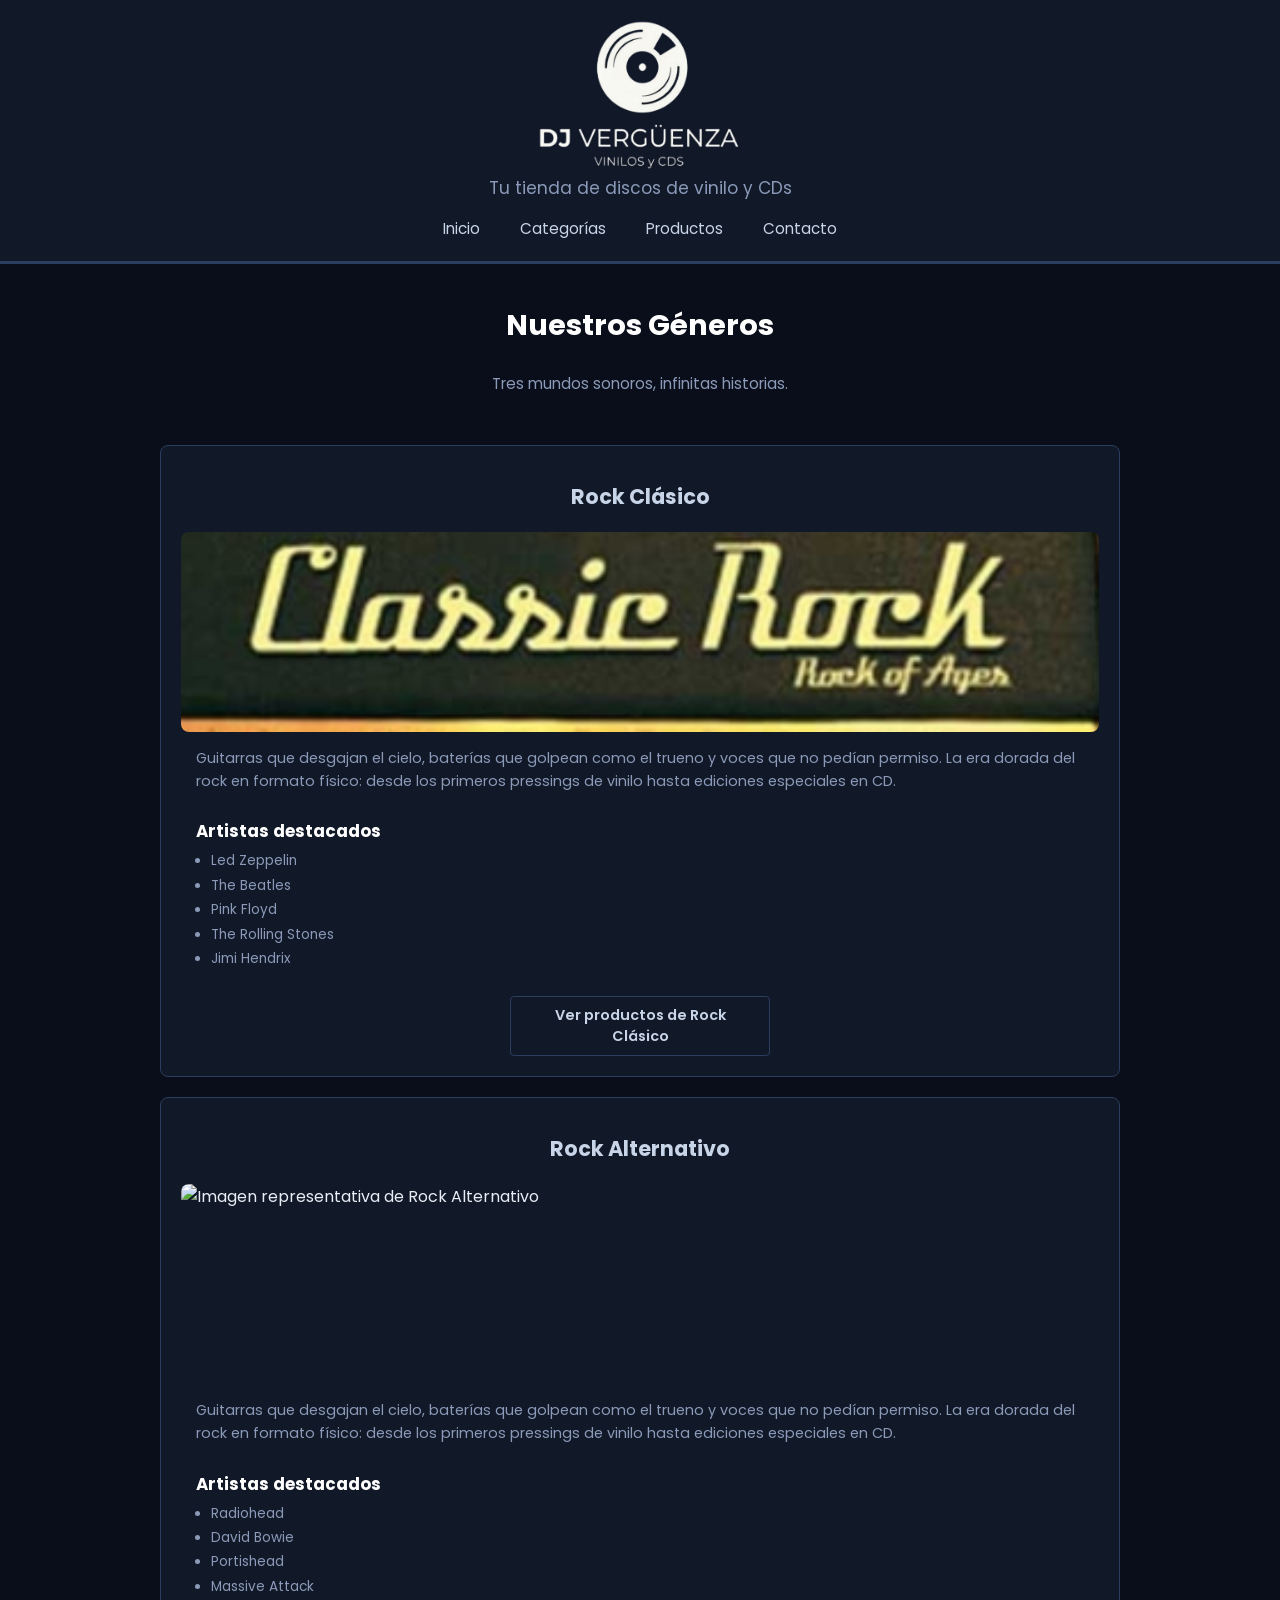
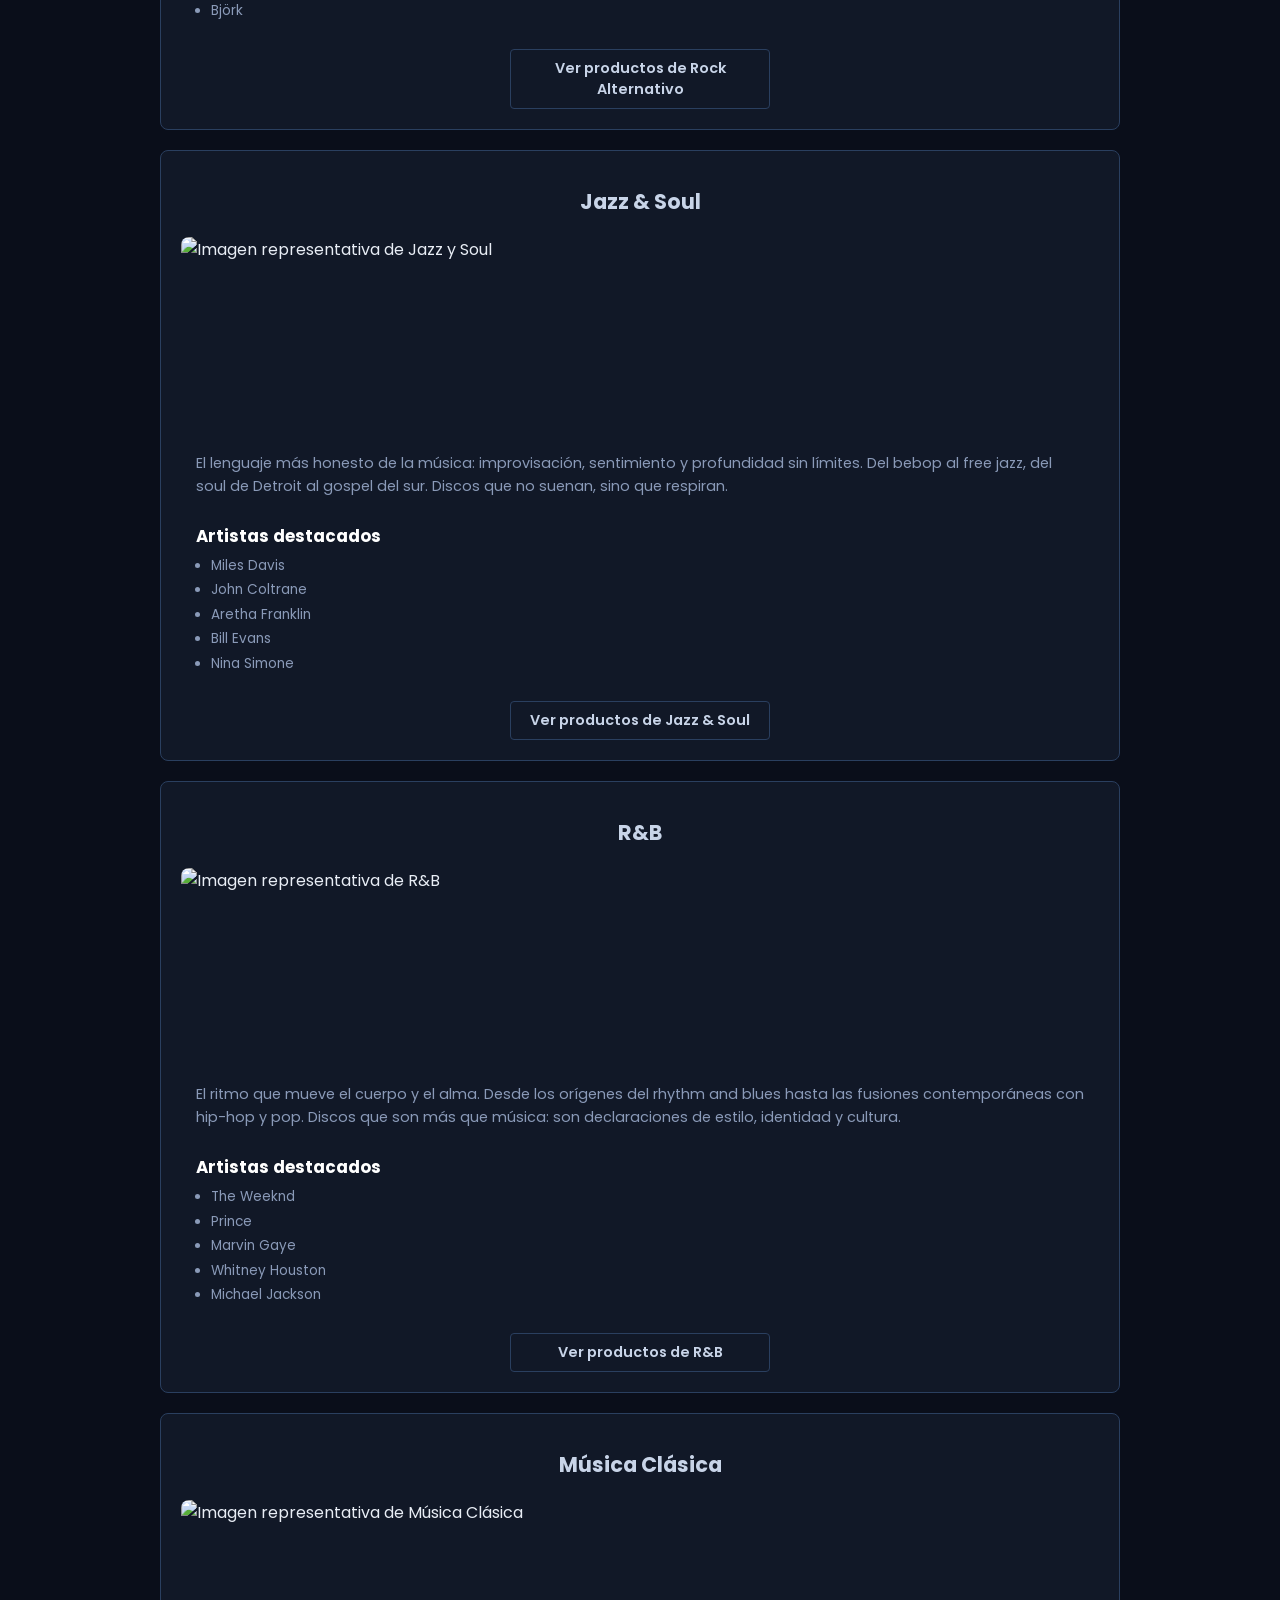
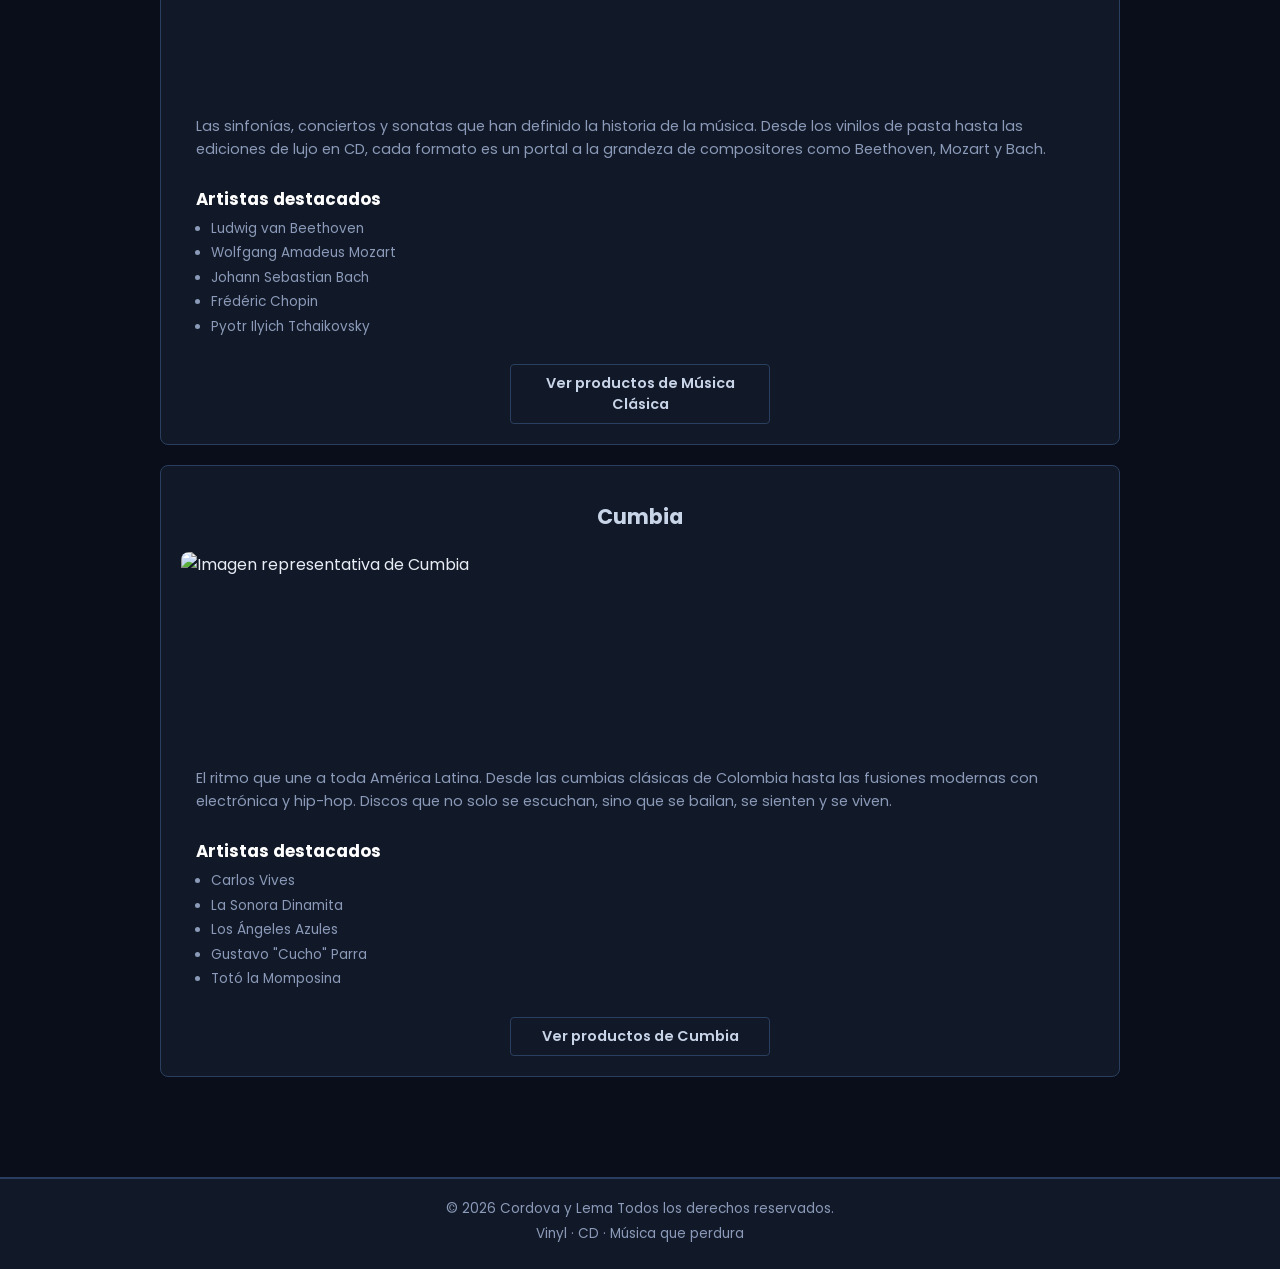
==== commit d119e559: "Alpha V1.0.1" ====
--- a/categorias.html
+++ b/categorias.html
@@ -32,7 +32,7 @@
 
                 <article id="rock">
                     <h3>Rock Clásico</h3>
-                    <img src="https://townsquare.media/site/295/files/2017/12/Classic-Rock-Second-Best-Songs-Featured.jpg" alt="Imagen representativa de Rock Clásico" />
+                    <img src="assets/img/rockclasico.png" alt="Imagen representativa de Rock Clásico" />
                     <p>
                         Guitarras que desgajan el cielo, baterías que golpean como el trueno
                         y voces que no pedían permiso. La era dorada del rock en formato físico:
@@ -46,7 +46,7 @@
                         <li>The Rolling Stones</li>
                         <li>Jimi Hendrix</li>
                     </ul>
-                    <a href="productos.html?cat=rock">Ver productos de Rock Clásico</a>
+                    <a href="productos.html#rock">Ver productos de Rock Clásico</a>
                 </article>
 
                 <article id="rockalternativo">
@@ -65,7 +65,7 @@
                         <li>Massive Attack</li>
                         <li>Björk</li>
                     </ul>
-                    <a href="productos.html?cat=rockalternativo">Ver productos de Rock Alternativo</a>
+                    <a href="productos.html#rockalternativo">Ver productos de Rock Alternativo</a>
                 </article>
 
                 <article id="jazz">
@@ -84,12 +84,12 @@
                         <li>Bill Evans</li>
                         <li>Nina Simone</li>
                     </ul>
-                    <a href="productos.html?cat=jazz">Ver productos de Jazz & Soul</a>
+                    <a href="productos.html#jazz">Ver productos de Jazz & Soul</a>
                 </article>
 
                 <article id="R&B">
                     <h3>R&B</h3>
-                    <img src="https://www.merca2.es/wp-content/uploads/2023/12/imagen-rb.jpg" alt="Imagen representativa de R&B" />
+                    <img src="https://staimusic.com/images/genres/rnb.jpg" alt="Imagen representativa de R&B" />
                     <p>
                         El ritmo que mueve el cuerpo y el alma. Desde los orígenes del rhythm and blues
                         hasta las fusiones contemporáneas con hip-hop y pop. Discos que son más que música:
@@ -103,12 +103,12 @@
                         <li>Whitney Houston</li>
                         <li>Michael Jackson</li>
                     </ul>
-                    <a href="productos.html?cat=R&B">Ver productos de R&B</a>
+                    <a href="productos.html#R&B">Ver productos de R&B</a>
                 </article>
 
                 <article id="musicaclasica">
                     <h3>Música Clásica</h3>
-                    <img src="https://www.musical.com.ar/wp-content/uploads/2021/05/musica-clasica.jpg" alt="Imagen representativa de Música Clásica" />
+                    <img src="https://musicaclasica.com.ar/wp-content/uploads/92213804_212123373455654_8855503586826649600_n-1.jpg" alt="Imagen representativa de Música Clásica" />
                     <p>
                         Las sinfonías, conciertos y sonatas que han definido la historia de la música.
                         Desde los vinilos de pasta hasta las ediciones de lujo en CD, cada formato
@@ -122,12 +122,12 @@
                         <li>Frédéric Chopin</li>
                         <li>Pyotr Ilyich Tchaikovsky</li>
                     </ul>
-                    <a href="productos.html?cat=musicaclasica">Ver productos de Música Clásica</a>
+                    <a href="productos.html#musicaclasica">Ver productos de Música Clásica</a>
                 </article>
 
                 <article id="cumbia">
                     <h3>Cumbia</h3>
-                    <img src="https://www.musical.com.ar/wp-content/uploads/2021/05/cumbia.jpg" alt="Imagen representativa de Cumbia" />
+                    <img src="https://imgproxy.domestika.org/unsafe/rs:fill/plain/src://content-items/009/995/437/5%20final-original.jpg?1640707247" alt="Imagen representativa de Cumbia" />
                     <p>
                         El ritmo que une a toda América Latina. Desde las cumbias clásicas de Colombia
                         hasta las fusiones modernas con electrónica y hip-hop. Discos que no solo se escuchan,
@@ -141,7 +141,7 @@
                         <li>Gustavo "Cucho" Parra</li>
                         <li>Totó la Momposina</li>
                     </ul>
-                    <a href="productos.html?cat=cumbia">Ver productos de Cumbia</a>
+                    <a href="productos.html#cumbia">Ver productos de Cumbia</a>
                 </article>
 
             </section>
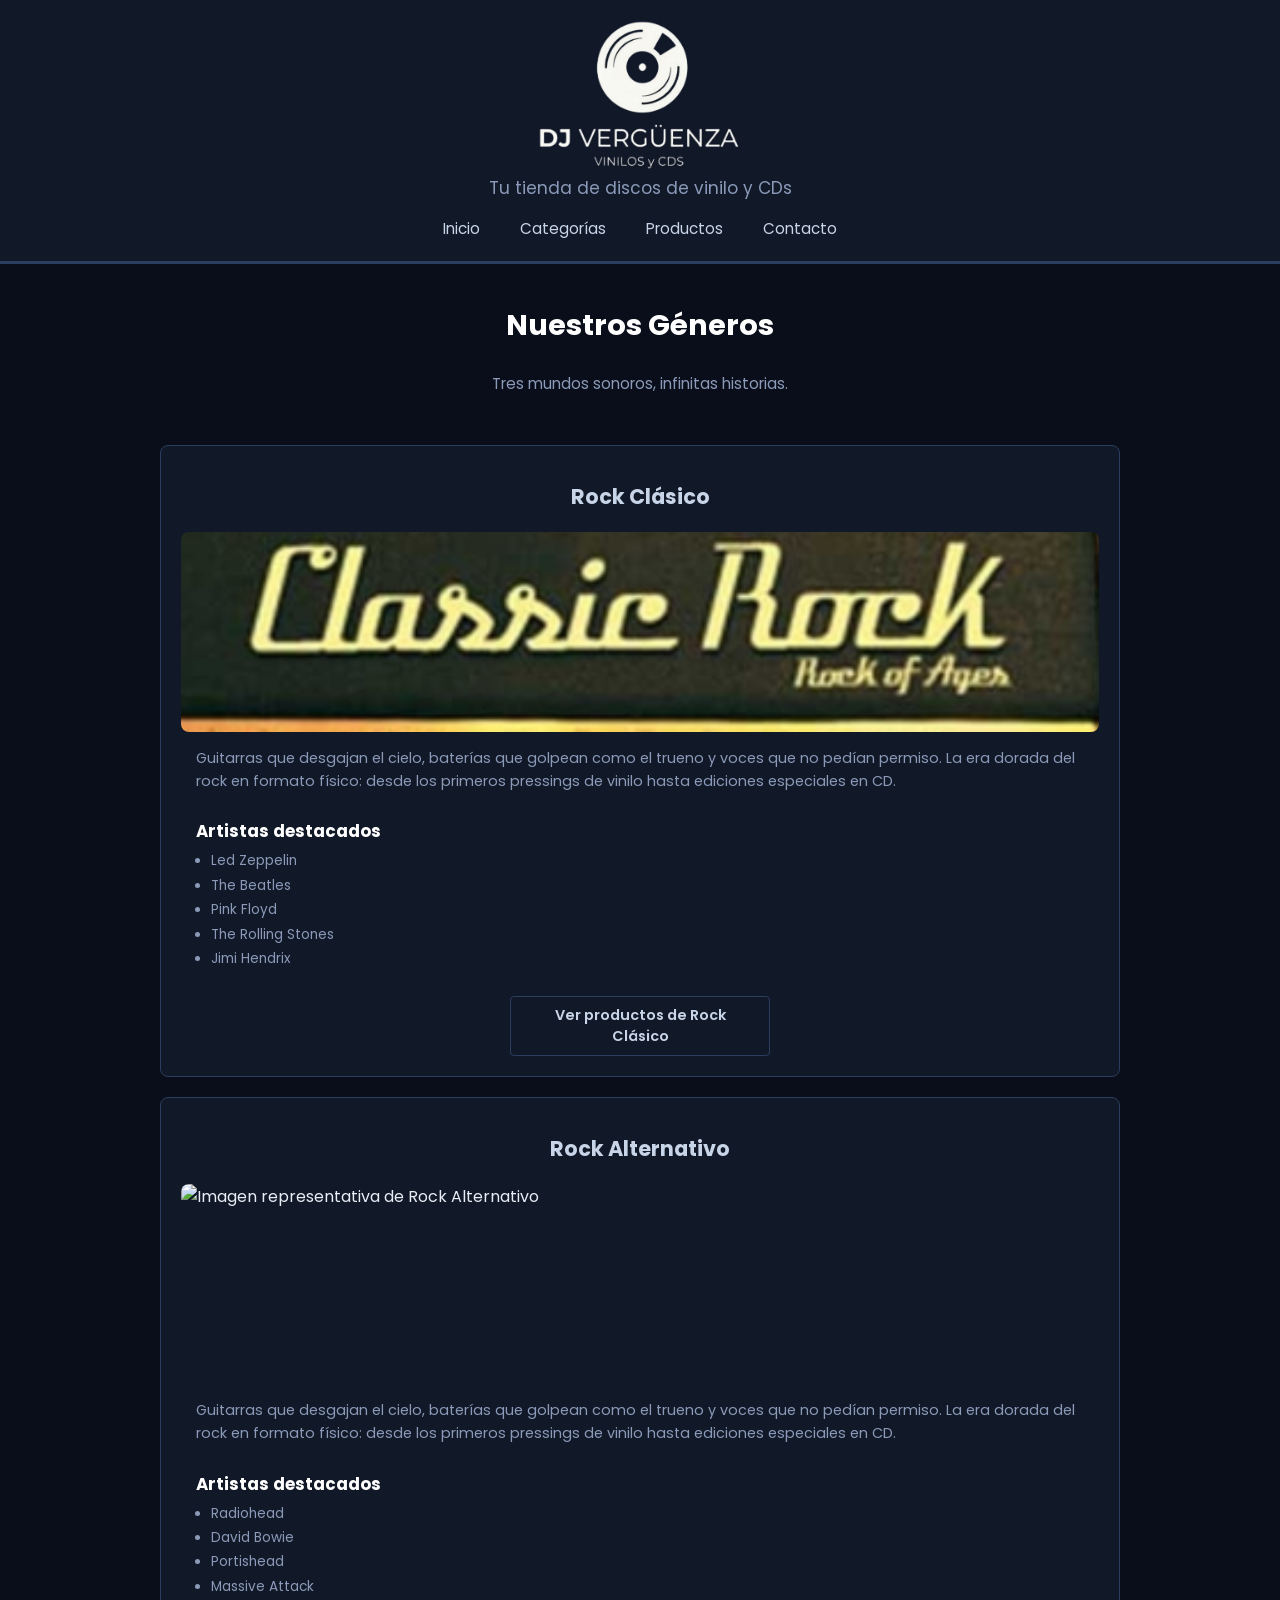
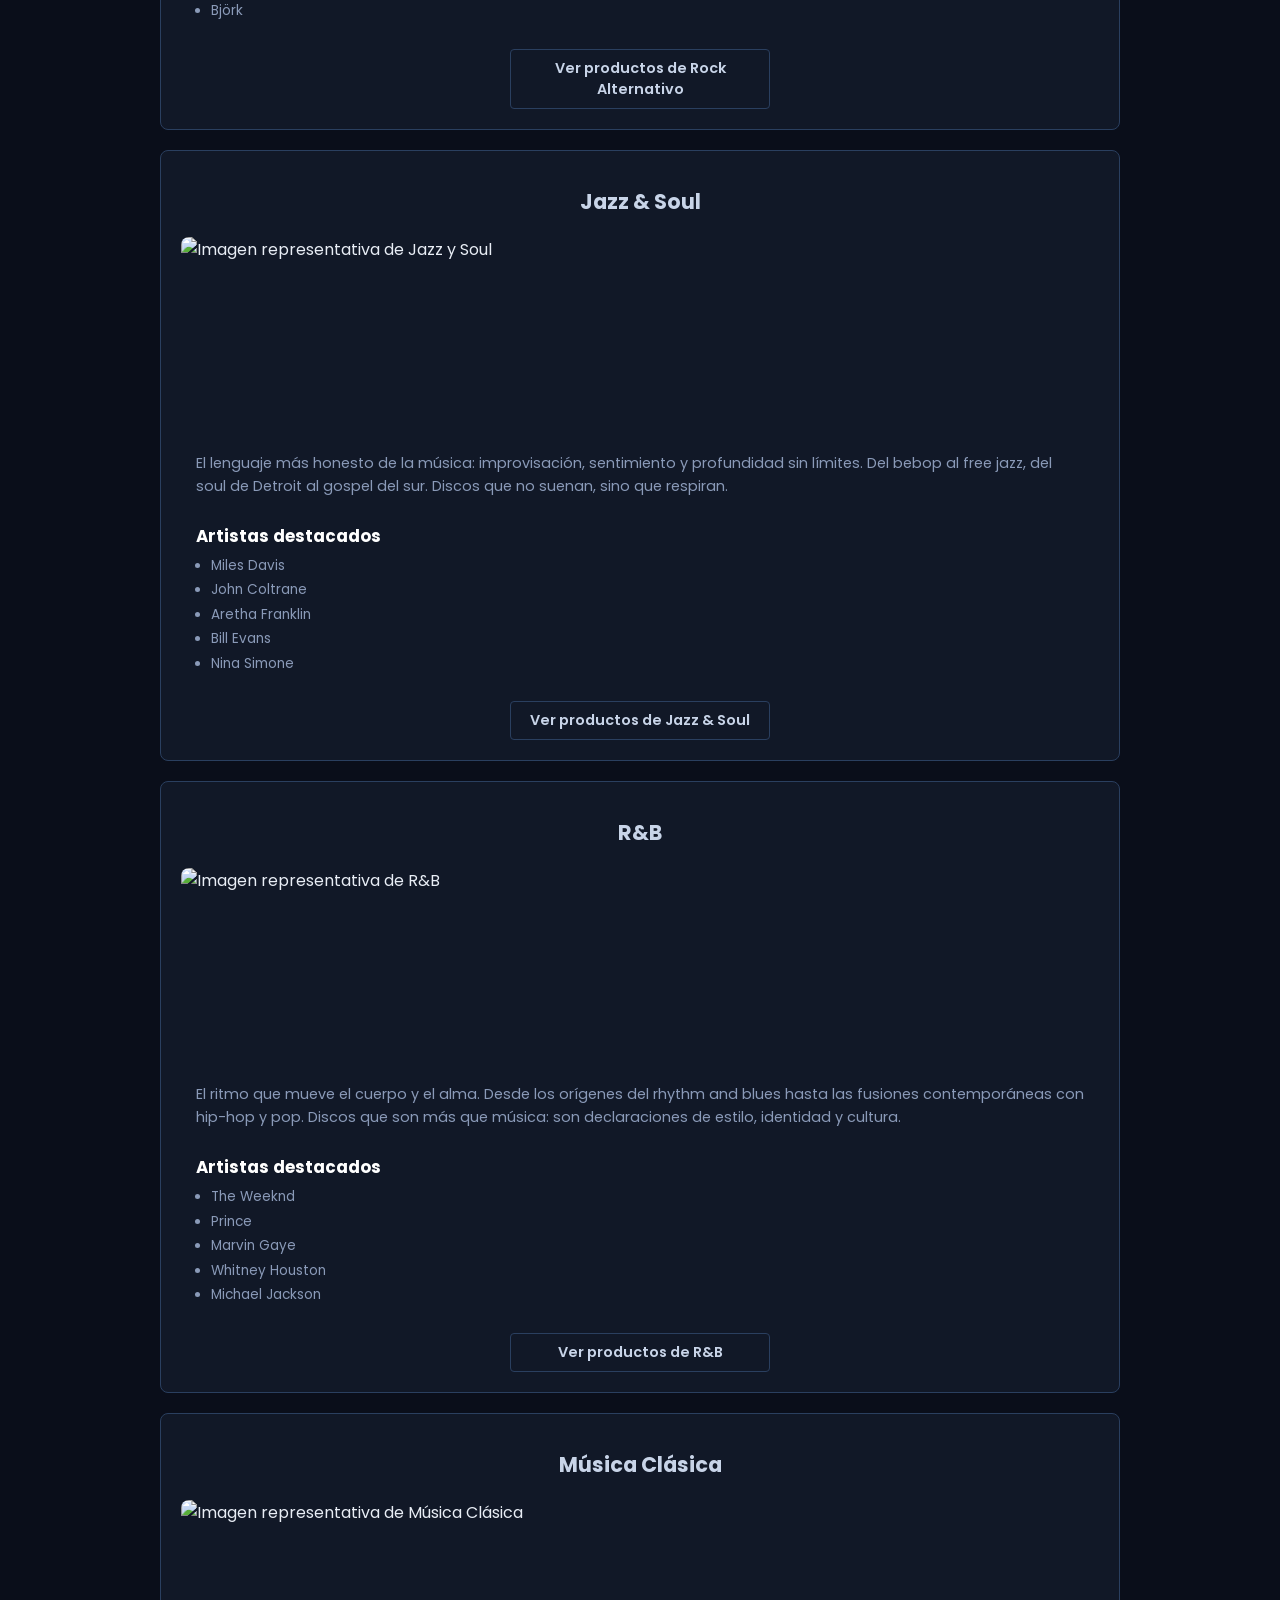
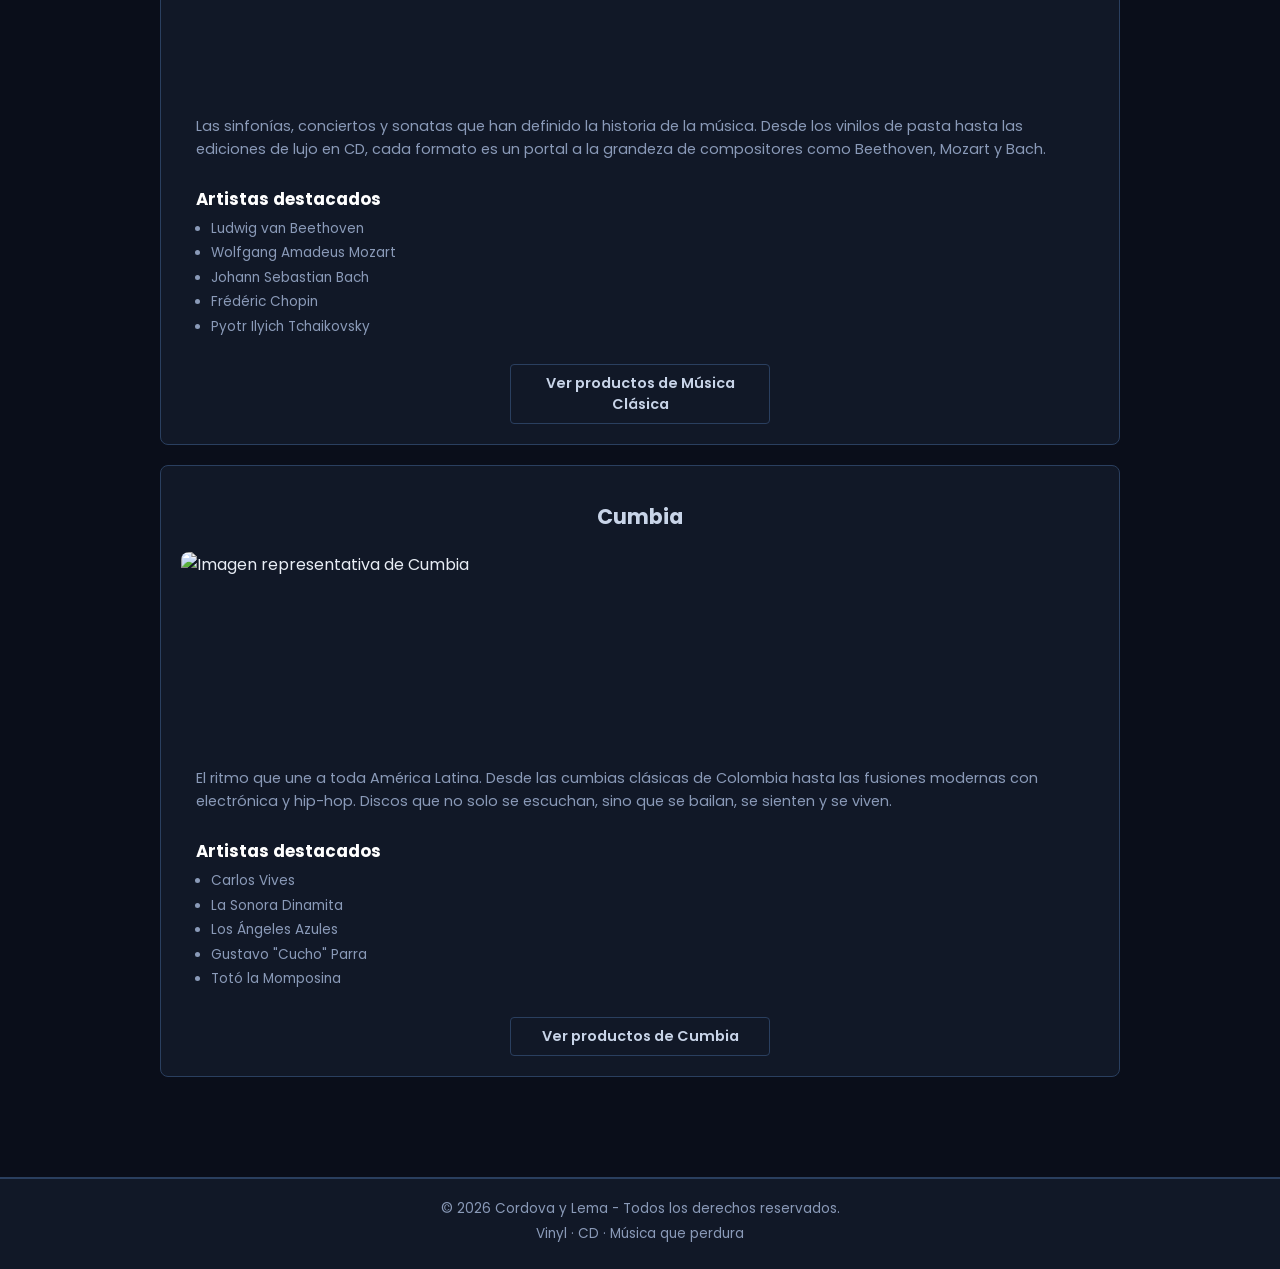
==== commit e2eb3c55: "Alpha V1.0.11" ====
--- a/categorias.html
+++ b/categorias.html
@@ -4,7 +4,7 @@
     <head>
         <meta charset="UTF-8" />
         <meta name="viewport" content="width=device-width, initial-scale=1.0" />
-        <title>Categorías — GrooveVault</title>
+        <title>Categorías — Dj Vergüenza</title>
         <link rel="stylesheet" href="assets/css/styles.css"/>
     </head>
 
@@ -149,7 +149,7 @@
         </main>
 
         <footer>
-            <p>&copy; 2026 Cordova y Lema Todos los derechos reservados.</p>
+            <p>&copy; 2026 Cordova y Lema - Todos los derechos reservados.</p>
             <p>Vinyl &middot; CD &middot; Música que perdura</p>
         </footer>
 
